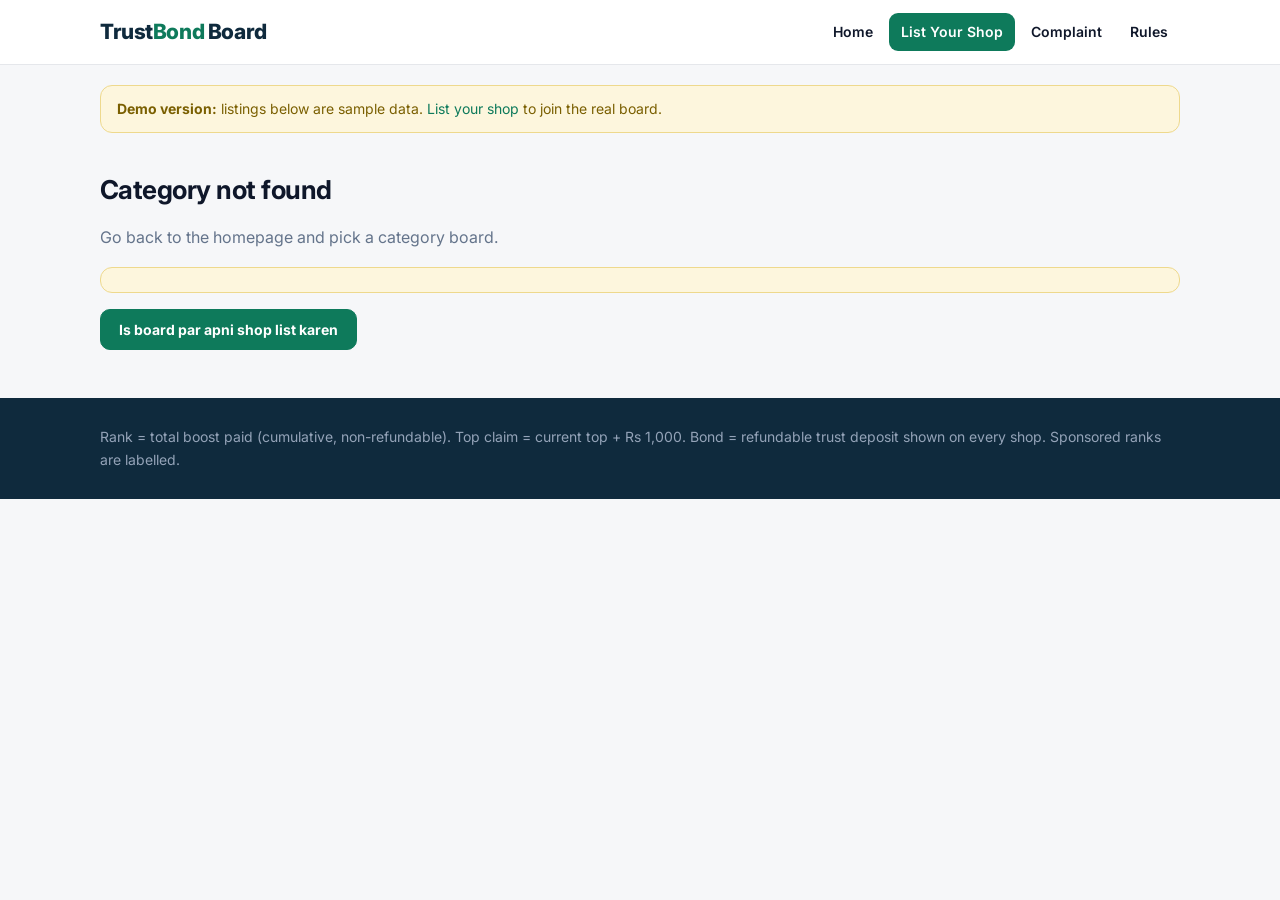
==== board.html @ 5c81b93f "Cumulative boost model: monthly removed, top claim top+1000 Removes the monthly boost model: boost i" ====
<!DOCTYPE html>
<html lang="en">
<head>
<meta charset="utf-8">
<meta name="viewport" content="width=device-width, initial-scale=1">
<title>Category Board — Trust Bond Board</title>
<link rel="stylesheet" href="assets/style.css?v=5">
<link rel="preconnect" href="https://fonts.googleapis.com">
<link rel="preconnect" href="https://fonts.gstatic.com" crossorigin>
<link href="https://fonts.googleapis.com/css2?family=Inter:wght@400;500;600;700;800&display=swap" rel="stylesheet">
</head>
<body>
<header class="site"><div class="wrap">
  <a class="logo" href="index.html">Trust<span>Bond</span> Board</a>
  <nav class="main">
    <a href="index.html">Home</a>
    <a class="cta" href="submit.html">List Your Shop</a>
    <a href="dispute.html">Complaint</a>
    <a href="rules.html">Rules</a>
  </nav>
</div></header>
<div class="wrap">
  <div class="demo"><b>Demo version:</b> listings below are sample data. <a href="submit.html">List your shop</a> to join the real board.</div>
  <h2 id="board-title">Board</h2>
  <p id="board-sub" style="color:var(--muted)"></p>
  <div class="climb" id="board-climb"></div>
  <div id="board-list"></div>
  <p><a class="btn" href="submit.html">Is board par apni shop list karen</a></p>
</div>
<footer class="site"><div class="wrap">
  Rank = total boost paid (cumulative, non-refundable). Top claim = current top + Rs 1,000. Bond = refundable trust deposit shown on every shop. Sponsored ranks are labelled.
</div></footer>
<script src="assets/supabase.js"></script>
<script src="assets/data.js"></script>
<script>
function render(){
const slug = param("cat");
const cat = catBySlug(slug);
if(!cat){
  document.getElementById("board-title").textContent = "Category not found";
  document.getElementById("board-sub").textContent = "Go back to the homepage and pick a category board.";
} else {
  document.title = cat.name + " — Trust Bond Board";
  document.getElementById("board-title").textContent = cat.icon + " " + cat.name;
  document.getElementById("board-sub").textContent = "Subcategories: " + cat.subs.join(" · ");
  const shops = rankedShops(slug);
  const top = shops[0];
  document.getElementById("board-climb").textContent = top ? `🏆 Claim the top position in the leaderboard for ${money(top.boost + 1000)}. Pehli dafa top lene wale ko poori raqam deni hogi. Jis shop ne pehle boost diya hua hai, us ki pehli raqam count hogi, sirf farq dena hoga.` : "Is board par pehli shop bano!";
  document.getElementById("board-list").innerHTML = shops.length ? `
  <div class="tablewrap"><table class="lb">
  <thead><tr><th>Rank</th><th>Shop</th><th class="num">Trust bond</th><th class="num">Total boost paid</th><th class="num">Orders</th><th></th></tr></thead>
  <tbody>${shops.map((s,i) => `
    <tr>
      <td><span class="ranknum ${i===0?"r1":i===1?"r2":i===2?"r3":""}">#${i+1}</span></td>
      <td><div class="shopcell"><div class="miniavatar">${s.name.charAt(0).toUpperCase()}</div><div><a href="shop.html?id=${s.id}">${s.name}</a><span>${s.tag} · ${s.city} · ${s.handle}</span></div></div></td>
      <td class="num"><b>${money(s.bond)}</b>${s.bondVerified ? ` <span class="badge">✓ Bond Protected</span>` : ""}</td>
      <td class="num"><b>${money(s.boost)}</b></td>
      <td class="num">${s.orders}</td>
      <td><a class="btn small" href="shop.html?id=${s.id}">View shop</a></td>
    </tr>`).join("")}</tbody>
  </table></div>`
    : "<p>No shops on this board yet. Be the first — <a href='submit.html'>list your shop</a>.</p>";
}
}
render();
loadLiveShops().then(render);
</script>
</body>
</html>
---- assets/style.css ----
/* Trust Bond Board — SaaS design system v2 (2026-10-25) */
:root{
  --bg:#f6f7f9; --surface:#ffffff; --surface-2:#f8fafc;
  --border:#e5e7eb; --border-strong:#d1d5db;
  --text:#0f172a; --muted:#64748b; --muted-2:#94a3b8;
  --green:#0e7a5b; --green-dark:#0b6350; --green-soft:#e6f4ee;
  --navy:#0f2a3d; --gold:#b48a12; --gold-soft:#fdf6dd; --gold-border:#eed98d;
  --wa:#25d366; --danger:#dc2626; --danger-soft:#fef2f2;
  --shadow:0 1px 2px rgba(15,23,42,.05),0 8px 24px rgba(15,23,42,.06);
  --radius:14px;
}
*{box-sizing:border-box}
html{scroll-behavior:smooth}
body{margin:0;font-family:"Inter",system-ui,-apple-system,"Segoe UI",Roboto,Arial,sans-serif;background:var(--bg);color:var(--text);line-height:1.6;-webkit-font-smoothing:antialiased}
a{color:var(--green);text-decoration:none}
a:hover{text-decoration:underline}
.wrap{max-width:1120px;margin:0 auto;padding:0 20px}
h1{font-size:42px;line-height:1.15;letter-spacing:-.03em;margin:32px 0 14px}
h2{font-size:26px;letter-spacing:-.02em;margin:36px 0 14px}
h3{font-size:17px;margin:0 0 4px}
p{margin:8px 0}

/* ---- Header ---- */
header.site{position:sticky;top:0;z-index:50;background:rgba(255,255,255,.92);backdrop-filter:blur(12px);border-bottom:1px solid var(--border)}
header.site .wrap{display:flex;align-items:center;justify-content:space-between;height:64px}
.logo{font-size:21px;font-weight:800;letter-spacing:-.02em;color:var(--navy)}
.logo:hover{text-decoration:none}
.logo span{color:var(--green)}
nav.main{display:flex;gap:4px;align-items:center;flex-wrap:wrap}
nav.main a{color:var(--text);font-weight:600;font-size:14px;padding:8px 12px;border-radius:9px}
nav.main a:hover{background:#f1f5f9;text-decoration:none}
nav.main a.cta{background:var(--green);color:#fff}
nav.main a.cta:hover{background:var(--green-dark)}

/* ---- Buttons ---- */
.btn{display:inline-block;background:var(--green);color:#fff;border:1px solid var(--green);padding:10px 18px;border-radius:10px;font-weight:700;font-size:14px;cursor:pointer;line-height:1.4}
.btn:hover{background:var(--green-dark);text-decoration:none}
.btn.gold{background:var(--gold);border-color:var(--gold);color:#fff}
.btn.gold:hover{filter:brightness(1.05)}
.btn.ghost{background:#fff;color:var(--text);border-color:var(--border-strong)}
.btn.ghost:hover{background:#f8fafc}
.btn.danger{background:var(--danger-soft);color:var(--danger);border-color:#fecaca}
.btn.danger:hover{background:#fee2e2}
.btn.wa{background:var(--wa);border-color:var(--wa)}
.btn.wa:hover{filter:brightness(1.05)}
.btn.small{padding:7px 13px;font-size:13px;border-radius:8px}
.btn:disabled{opacity:.6;cursor:default}

/* ---- Hero / notice / stats ---- */
.hero{padding:20px 0 8px}
.hero p{color:var(--muted);font-size:18px;max-width:680px}
.hero .btn{margin:8px 8px 0 0}
.demo{background:var(--gold-soft);border:1px solid var(--gold-border);color:#7a5f00;padding:12px 16px;border-radius:12px;font-size:14px;margin:20px 0}
.counters{display:grid;grid-template-columns:repeat(3,1fr);gap:16px;margin:24px 0}
.stat{background:var(--surface);border:1px solid var(--border);border-radius:var(--radius);padding:20px 22px;box-shadow:var(--shadow)}
.stat b{display:block;font-size:28px;letter-spacing:-.02em}
.stat span{color:var(--muted);font-size:14px}

/* ---- Category cards ---- */
.grid{display:grid;grid-template-columns:repeat(3,1fr);gap:16px}
.grid .card{display:block;background:var(--surface);border:1px solid var(--border);border-radius:var(--radius);padding:22px;box-shadow:var(--shadow);color:var(--text);position:relative;transition:transform .15s ease,border-color .15s ease,box-shadow .15s ease}
.grid .card:hover{transform:translateY(-4px);border-color:var(--green);text-decoration:none}
.grid .card .icon{width:56px;height:56px;border-radius:14px;display:flex;align-items:center;justify-content:center;font-size:26px;background:linear-gradient(135deg,#0f2a3d,#0e7a5b);color:#fff;margin-bottom:14px}
.grid .card:nth-child(3n+2) .icon{background:linear-gradient(135deg,#c9a227,#8a6d1b)}
.grid .card:nth-child(3n) .icon{background:linear-gradient(135deg,#0e7a5b,#0a5a44)}
.grid .card h3{font-size:17px}
.grid .card p{color:var(--muted);font-size:14px}

/* ---- Top shops list (homepage) ---- */
.shoprow{display:flex;gap:16px;background:var(--surface);border:1px solid var(--border);border-radius:var(--radius);padding:18px 20px;margin-bottom:12px;box-shadow:var(--shadow)}
.shoprow .rank{width:44px;height:44px;min-width:44px;border-radius:50%;background:var(--surface-2);border:1px solid var(--border);display:flex;align-items:center;justify-content:center;font-weight:800;color:var(--navy)}
.shoprow h3 a{color:var(--text)}
.shoprow h3 a:hover{color:var(--green)}
.shoprow p{color:var(--muted);font-size:14px}
.shoprow .actions{margin-top:10px}

/* ---- Leaderboard table ---- */
.tablewrap{overflow-x:auto;background:var(--surface);border:1px solid var(--border);border-radius:var(--radius);box-shadow:var(--shadow)}
table.lb{width:100%;border-collapse:collapse;min-width:640px;font-size:14px}
table.lb th{text-align:left;padding:14px 18px;color:var(--muted);font-size:12px;text-transform:uppercase;letter-spacing:.06em;border-bottom:1px solid var(--border);background:var(--surface-2)}
table.lb td{padding:16px 18px;border-bottom:1px solid var(--border);vertical-align:middle}
table.lb tr:last-child td{border-bottom:none}
table.lb tbody tr:hover{background:#f8fafc}
table.lb td.num,table.lb th.num{text-align:right;font-variant-numeric:tabular-nums}
.ranknum{display:inline-flex;width:36px;height:36px;border-radius:50%;align-items:center;justify-content:center;font-weight:800;font-size:14px;background:var(--surface-2);border:1px solid var(--border);color:var(--navy)}
.ranknum.r1{background:#fef3c7;border-color:#fde68a;color:#92400e}
.ranknum.r2{background:#f1f5f9;border-color:#e2e8f0;color:#475569}
.ranknum.r3{background:#ffedd5;border-color:#fed7aa;color:#9a3412}
.shopcell{display:flex;gap:12px;align-items:center}
.miniavatar{width:44px;height:44px;min-width:44px;border-radius:12px;background:linear-gradient(135deg,#0f2a3d,#0e7a5b);color:#fff;display:flex;align-items:center;justify-content:center;font-size:20px;font-weight:800}
.shopcell a{color:var(--text);font-weight:700;font-size:15px}
.shopcell a:hover{color:var(--green)}
.shopcell span{display:block;color:var(--muted);font-size:13px}

/* ---- Badges / climb ---- */
.badge{display:inline-block;background:var(--green-soft);color:var(--green);border:1px solid #bfe3d4;padding:3px 10px;border-radius:999px;font-size:12px;font-weight:700}
.badge.goldb{background:var(--gold-soft);color:var(--gold);border-color:var(--gold-border)}
.badge.muted{background:#eef1f2;color:var(--muted);border-color:var(--border)}
.climb{background:var(--gold-soft);border:1px solid var(--gold-border);color:#7a5f00;padding:12px 16px;border-radius:12px;font-size:14px;margin:16px 0}

/* ---- Shop page ---- */
.shop-hero{display:flex;gap:20px;background:var(--surface);border:1px solid var(--border);border-radius:var(--radius);padding:26px;box-shadow:var(--shadow);margin-top:20px;align-items:flex-start}
.avatar{width:76px;height:76px;min-width:76px;border-radius:18px;background:linear-gradient(135deg,#0f2a3d,#0e7a5b);color:#fff;display:flex;align-items:center;justify-content:center;font-size:34px;font-weight:800}
.shop-hero h2{margin:0 0 6px}
.shop-hero p{color:var(--muted);font-size:14px}
.pcard{background:var(--surface);border:1px solid var(--border);border-radius:var(--radius);overflow:hidden;box-shadow:var(--shadow);padding-bottom:18px;transition:transform .15s ease}
.pcard:hover{transform:translateY(-3px)}
.pimg{height:170px;background:linear-gradient(135deg,#eef3f1,#dde6e2);display:flex;align-items:center;justify-content:center;font-size:40px;overflow:hidden}
.pimg img{width:100%;height:100%;object-fit:cover}
.pcard h3,.pcard p,.pcard .price,.pcard .actions{padding-left:16px;padding-right:16px}
.pcard h3{margin-top:14px}
.pcard p{color:var(--muted);font-size:14px}
.pcard .price{font-size:19px;font-weight:800;margin:8px 0 12px}
.pcard .actions{margin-top:4px}
.prow{display:flex;gap:14px;align-items:center;background:var(--surface);border:1px solid var(--border);border-radius:12px;padding:14px;margin-bottom:10px}
.prow img{width:64px;height:64px;object-fit:cover;border-radius:10px}
.prow .grow{flex:1}
.prow .grow p{color:var(--muted);font-size:14px}

/* ---- Steps ---- */
.steps{display:grid;grid-template-columns:repeat(3,1fr);gap:16px}
.step{background:var(--surface);border:1px solid var(--border);border-radius:var(--radius);padding:22px;box-shadow:var(--shadow)}
.step>b{display:inline-flex;width:32px;height:32px;border-radius:50%;background:var(--green-soft);color:var(--green);align-items:center;justify-content:center;font-weight:800;margin-bottom:10px}
.step p{color:var(--muted);font-size:14px}

/* ---- Forms ---- */
form{background:var(--surface);border:1px solid var(--border);border-radius:var(--radius);padding:26px;box-shadow:var(--shadow);max-width:660px}
label{display:block;font-weight:600;font-size:14px;margin:16px 0 6px}
label:first-child{margin-top:0}
input,select,textarea{width:100%;padding:11px 13px;border:1px solid var(--border-strong);border-radius:10px;font-size:15px;font-family:inherit;background:#fff;color:var(--text)}
input:focus,select:focus,textarea:focus{outline:none;border-color:var(--green);box-shadow:0 0 0 3px var(--green-soft)}
textarea{min-height:90px;resize:vertical}
.searchbox{margin:4px 0 18px;background:var(--surface)}
.success{display:none;background:var(--green-soft);border:1px solid #bfe3d4;color:#14532d;padding:16px 18px;border-radius:12px;margin-top:18px}
.success[style*="block"]{display:block}

/* ---- Rules table ---- */
table.rules{width:100%;border-collapse:collapse;background:var(--surface);border:1px solid var(--border);border-radius:var(--radius);overflow:hidden;font-size:15px}
table.rules th,table.rules td{padding:14px 18px;border-bottom:1px solid var(--border);text-align:left;vertical-align:top}
table.rules tr:last-child th,table.rules tr:last-child td{border-bottom:none}
table.rules th{background:var(--surface-2);color:var(--muted);font-size:13px}

/* ---- Footer ---- */
footer.site{background:var(--navy);color:#94a3b8;margin-top:48px;padding:28px 0;font-size:14px}
footer.site .wrap{max-width:1120px}

/* ---- Responsive ---- */
@media (max-width:820px){
  .grid{grid-template-columns:repeat(2,1fr)}
  .steps{grid-template-columns:1fr}
  .counters{grid-template-columns:1fr 1fr}
  h1{font-size:32px}
  header.site .wrap{height:auto;padding-top:12px;padding-bottom:12px;flex-wrap:wrap;gap:8px}
  .shop-hero{flex-direction:column}
}
@media (max-width:560px){
  .grid{grid-template-columns:1fr}
  .counters{grid-template-columns:1fr}
  .shoprow{flex-direction:column}
  .shoprow .rank{align-self:flex-start}
  nav.main a{padding:7px 9px;font-size:13px}
}
@media (prefers-reduced-motion:reduce){
  *{scroll-behavior:auto!important}
  .grid .card,.pcard{transition:none}
}
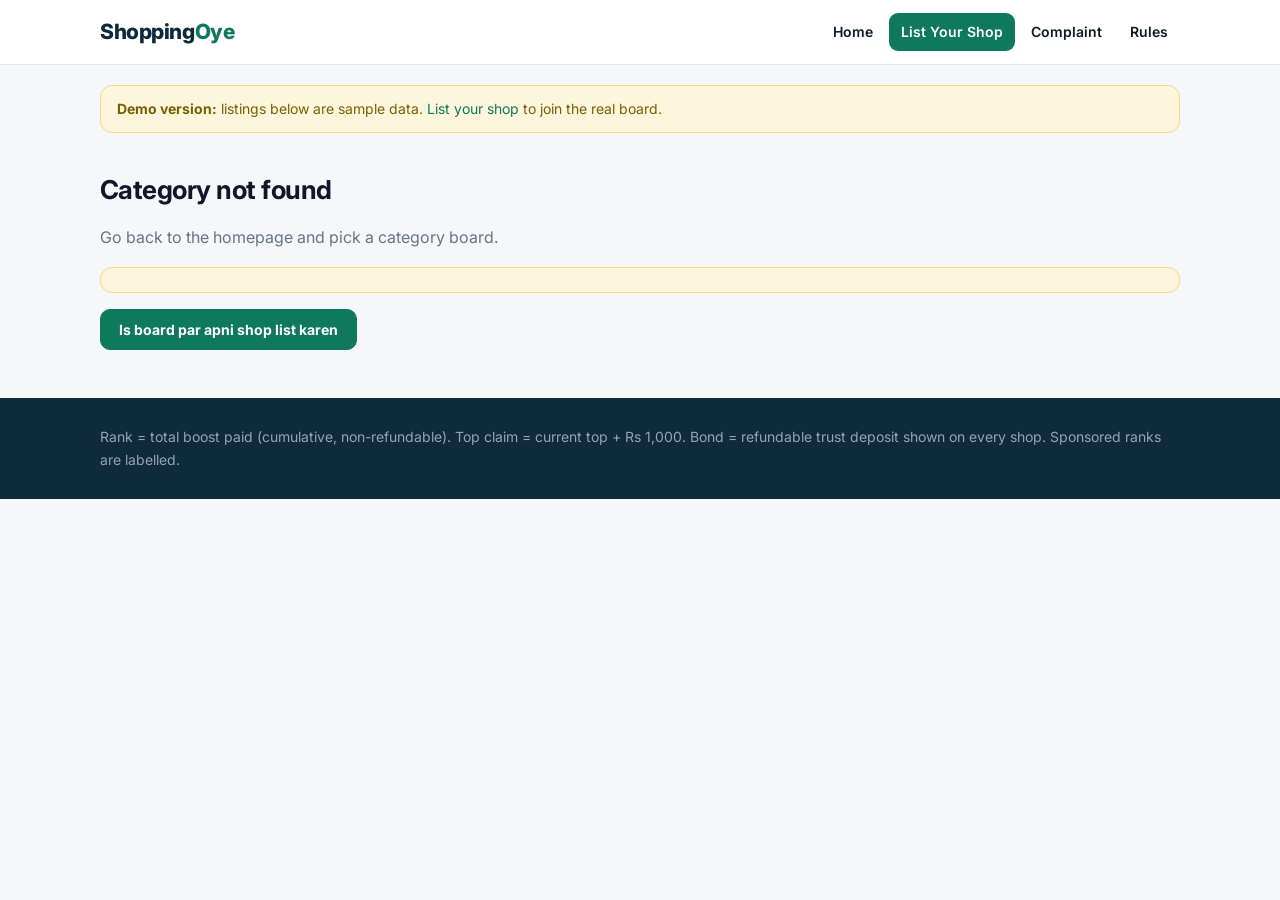
==== commit 6febab7b: "Rebrand to ShoppingOye" ====
--- a/board.html
+++ b/board.html
@@ -3,7 +3,7 @@
 <head>
 <meta charset="utf-8">
 <meta name="viewport" content="width=device-width, initial-scale=1">
-<title>Category Board — Trust Bond Board</title>
+<title>Category Board — ShoppingOye</title>
 <link rel="stylesheet" href="assets/style.css?v=5">
 <link rel="preconnect" href="https://fonts.googleapis.com">
 <link rel="preconnect" href="https://fonts.gstatic.com" crossorigin>
@@ -11,7 +11,7 @@
 </head>
 <body>
 <header class="site"><div class="wrap">
-  <a class="logo" href="index.html">Trust<span>Bond</span> Board</a>
+  <a class="logo" href="index.html">Shopping<span>Oye</span></a>
   <nav class="main">
     <a href="index.html">Home</a>
     <a class="cta" href="submit.html">List Your Shop</a>
@@ -40,7 +40,7 @@
   document.getElementById("board-title").textContent = "Category not found";
   document.getElementById("board-sub").textContent = "Go back to the homepage and pick a category board.";
 } else {
-  document.title = cat.name + " — Trust Bond Board";
+  document.title = cat.name + " — ShoppingOye";
   document.getElementById("board-title").textContent = cat.icon + " " + cat.name;
   document.getElementById("board-sub").textContent = "Subcategories: " + cat.subs.join(" · ");
   const shops = rankedShops(slug);
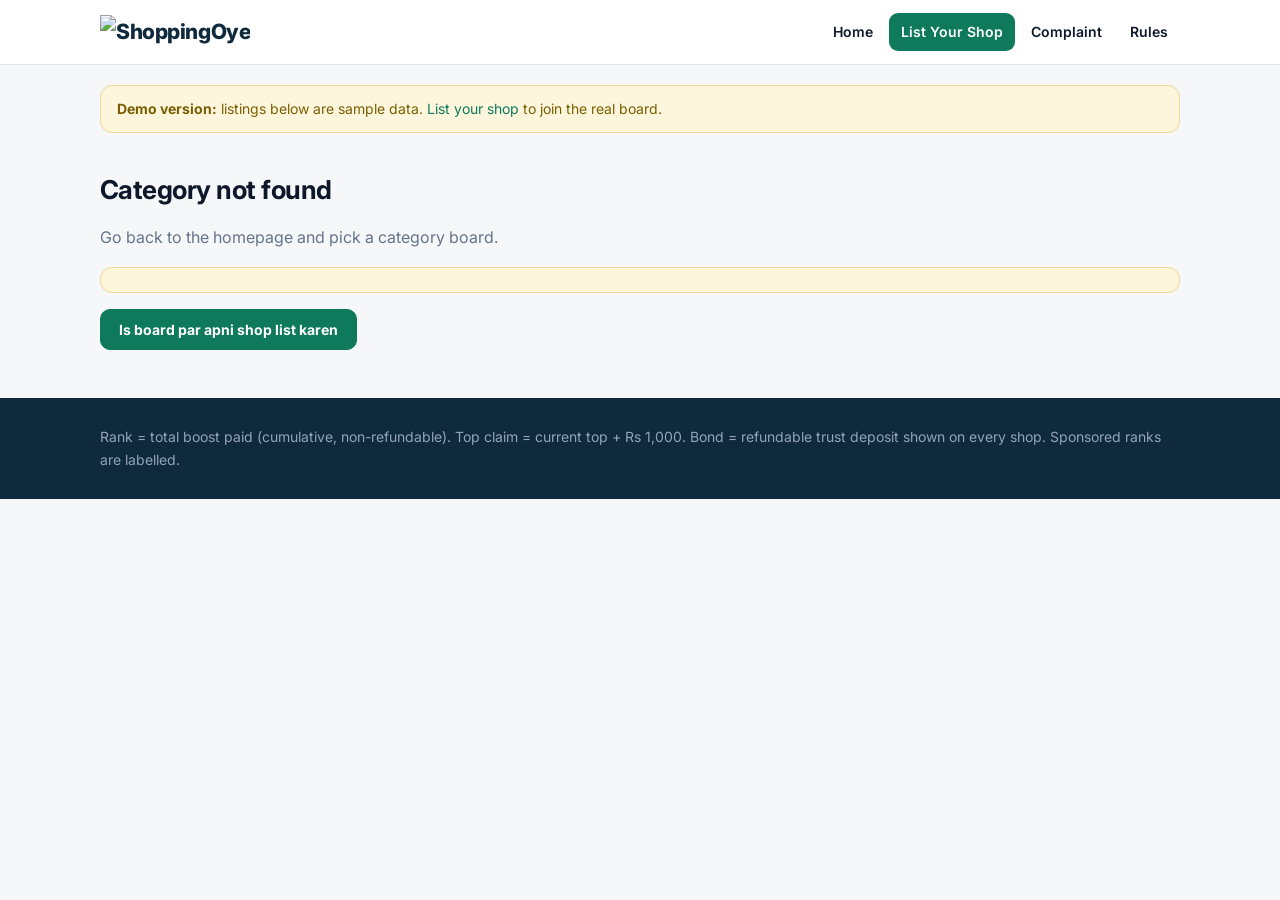
==== commit ad75a14b: "Add ShoppingOye SaaS logo and favicon" ====
--- a/board.html
+++ b/board.html
@@ -4,14 +4,15 @@
 <meta charset="utf-8">
 <meta name="viewport" content="width=device-width, initial-scale=1">
 <title>Category Board — ShoppingOye</title>
-<link rel="stylesheet" href="assets/style.css?v=5">
+<link rel="stylesheet" href="assets/style.css?v=6">
+<link rel="icon" type="image/svg+xml" href="assets/logo-mark.svg">
 <link rel="preconnect" href="https://fonts.googleapis.com">
 <link rel="preconnect" href="https://fonts.gstatic.com" crossorigin>
 <link href="https://fonts.googleapis.com/css2?family=Inter:wght@400;500;600;700;800&display=swap" rel="stylesheet">
 </head>
 <body>
 <header class="site"><div class="wrap">
-  <a class="logo" href="index.html">Shopping<span>Oye</span></a>
+  <a class="logo" href="index.html"><img src="assets/logo.svg" alt="ShoppingOye"></a>
   <nav class="main">
     <a href="index.html">Home</a>
     <a class="cta" href="submit.html">List Your Shop</a>
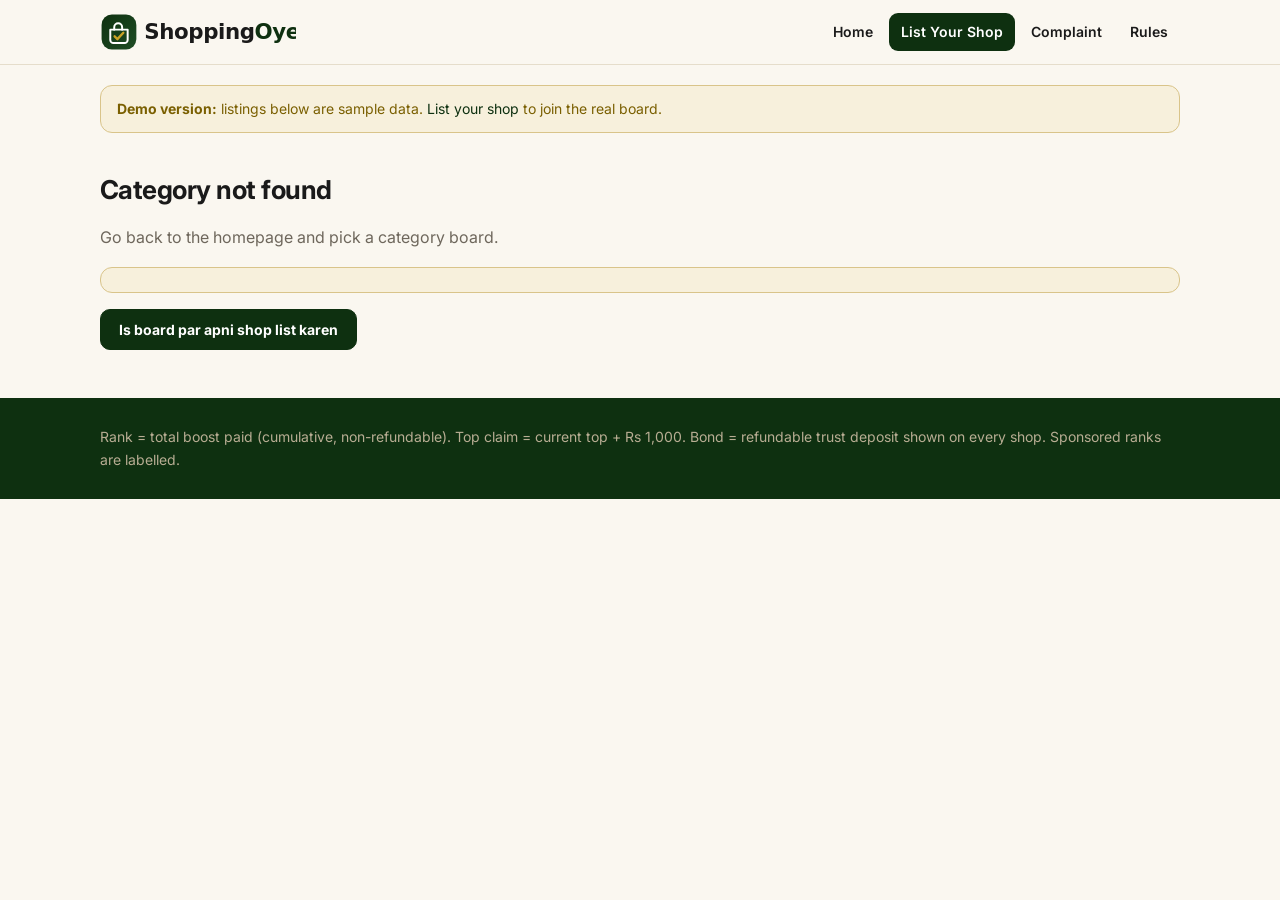
==== commit cf7c2bca: "Phase 14: premium palette 2 (deep forest + brass + cream), CSS v7" ====
--- a/board.html
+++ b/board.html
@@ -4,7 +4,7 @@
 <meta charset="utf-8">
 <meta name="viewport" content="width=device-width, initial-scale=1">
 <title>Category Board — ShoppingOye</title>
-<link rel="stylesheet" href="assets/style.css?v=6">
+<link rel="stylesheet" href="assets/style.css?v=7">
 <link rel="icon" type="image/svg+xml" href="assets/logo-mark.svg">
 <link rel="preconnect" href="https://fonts.googleapis.com">
 <link rel="preconnect" href="https://fonts.gstatic.com" crossorigin>
--- a/assets/style.css
+++ b/assets/style.css
@@ -1,12 +1,12 @@
-/* Trust Bond Board — SaaS design system v2 (2026-10-25) */
+/* ShoppingOye — premium design system v3 (2026-11-05, palette 2: deep forest + brass + cream) */
 :root{
-  --bg:#f6f7f9; --surface:#ffffff; --surface-2:#f8fafc;
-  --border:#e5e7eb; --border-strong:#d1d5db;
-  --text:#0f172a; --muted:#64748b; --muted-2:#94a3b8;
-  --green:#0e7a5b; --green-dark:#0b6350; --green-soft:#e6f4ee;
-  --navy:#0f2a3d; --gold:#b48a12; --gold-soft:#fdf6dd; --gold-border:#eed98d;
+  --bg:#FAF7F0; --surface:#FFFDF8; --surface-2:#F5F1E8;
+  --border:#E5DDCB; --border-strong:#CFC4AC;
+  --text:#1A1A1A; --muted:#6E675C; --muted-2:#9A917F;
+  --green:#0E3010; --green-dark:#081F0A; --green-soft:#E9EFE2;
+  --navy:#0E3010; --gold:#A4873E; --gold-soft:#F7F0DC; --gold-border:#D9C48A;
   --wa:#25d366; --danger:#dc2626; --danger-soft:#fef2f2;
-  --shadow:0 1px 2px rgba(15,23,42,.05),0 8px 24px rgba(15,23,42,.06);
+  --shadow:0 1px 2px rgba(26,26,26,.05),0 8px 24px rgba(26,26,26,.06);
   --radius:14px;
 }
 *{box-sizing:border-box}
@@ -21,14 +21,14 @@
 p{margin:8px 0}
 
 /* ---- Header ---- */
-header.site{position:sticky;top:0;z-index:50;background:rgba(255,255,255,.92);backdrop-filter:blur(12px);border-bottom:1px solid var(--border)}
+header.site{position:sticky;top:0;z-index:50;background:rgba(250,247,240,.92);backdrop-filter:blur(12px);border-bottom:1px solid var(--border)}
 header.site .wrap{display:flex;align-items:center;justify-content:space-between;height:64px}
 .logo{font-size:21px;font-weight:800;letter-spacing:-.02em;color:var(--navy)}
 .logo:hover{text-decoration:none}
 .logo span{color:var(--green)}
 nav.main{display:flex;gap:4px;align-items:center;flex-wrap:wrap}
 nav.main a{color:var(--text);font-weight:600;font-size:14px;padding:8px 12px;border-radius:9px}
-nav.main a:hover{background:#f1f5f9;text-decoration:none}
+nav.main a:hover{background:#F5F1E8;text-decoration:none}
 nav.main a.cta{background:var(--green);color:#fff}
 nav.main a.cta:hover{background:var(--green-dark)}
 
@@ -38,7 +38,7 @@
 .btn.gold{background:var(--gold);border-color:var(--gold);color:#fff}
 .btn.gold:hover{filter:brightness(1.05)}
 .btn.ghost{background:#fff;color:var(--text);border-color:var(--border-strong)}
-.btn.ghost:hover{background:#f8fafc}
+.btn.ghost:hover{background:#F8F4EA}
 .btn.danger{background:var(--danger-soft);color:var(--danger);border-color:#fecaca}
 .btn.danger:hover{background:#fee2e2}
 .btn.wa{background:var(--wa);border-color:var(--wa)}
@@ -52,7 +52,7 @@
 .hero .btn{margin:8px 8px 0 0}
 .demo{background:var(--gold-soft);border:1px solid var(--gold-border);color:#7a5f00;padding:12px 16px;border-radius:12px;font-size:14px;margin:20px 0}
 .counters{display:grid;grid-template-columns:repeat(3,1fr);gap:16px;margin:24px 0}
-.stat{background:var(--surface);border:1px solid var(--border);border-radius:var(--radius);padding:20px 22px;box-shadow:var(--shadow)}
+.stat{background:var(--surface);border:1px solid var(--border);border-top:3px solid var(--gold);border-radius:var(--radius);padding:20px 22px;box-shadow:var(--shadow)}
 .stat b{display:block;font-size:28px;letter-spacing:-.02em}
 .stat span{color:var(--muted);font-size:14px}
 
@@ -60,9 +60,9 @@
 .grid{display:grid;grid-template-columns:repeat(3,1fr);gap:16px}
 .grid .card{display:block;background:var(--surface);border:1px solid var(--border);border-radius:var(--radius);padding:22px;box-shadow:var(--shadow);color:var(--text);position:relative;transition:transform .15s ease,border-color .15s ease,box-shadow .15s ease}
 .grid .card:hover{transform:translateY(-4px);border-color:var(--green);text-decoration:none}
-.grid .card .icon{width:56px;height:56px;border-radius:14px;display:flex;align-items:center;justify-content:center;font-size:26px;background:linear-gradient(135deg,#0f2a3d,#0e7a5b);color:#fff;margin-bottom:14px}
-.grid .card:nth-child(3n+2) .icon{background:linear-gradient(135deg,#c9a227,#8a6d1b)}
-.grid .card:nth-child(3n) .icon{background:linear-gradient(135deg,#0e7a5b,#0a5a44)}
+.grid .card .icon{width:56px;height:56px;border-radius:14px;display:flex;align-items:center;justify-content:center;font-size:26px;background:linear-gradient(135deg,#0E3010,#0E3010);color:#fff;margin-bottom:14px}
+.grid .card:nth-child(3n+2) .icon{background:linear-gradient(135deg,#A4873E,#7A6528)}
+.grid .card:nth-child(3n) .icon{background:linear-gradient(135deg,#0E3010,#0E3010)}
 .grid .card h3{font-size:17px}
 .grid .card p{color:var(--muted);font-size:14px}
 
@@ -80,32 +80,32 @@
 table.lb th{text-align:left;padding:14px 18px;color:var(--muted);font-size:12px;text-transform:uppercase;letter-spacing:.06em;border-bottom:1px solid var(--border);background:var(--surface-2)}
 table.lb td{padding:16px 18px;border-bottom:1px solid var(--border);vertical-align:middle}
 table.lb tr:last-child td{border-bottom:none}
-table.lb tbody tr:hover{background:#f8fafc}
+table.lb tbody tr:hover{background:#F8F4EA}
 table.lb td.num,table.lb th.num{text-align:right;font-variant-numeric:tabular-nums}
 .ranknum{display:inline-flex;width:36px;height:36px;border-radius:50%;align-items:center;justify-content:center;font-weight:800;font-size:14px;background:var(--surface-2);border:1px solid var(--border);color:var(--navy)}
 .ranknum.r1{background:#fef3c7;border-color:#fde68a;color:#92400e}
-.ranknum.r2{background:#f1f5f9;border-color:#e2e8f0;color:#475569}
+.ranknum.r2{background:#F5F1E8;border-color:#e2e8f0;color:#475569}
 .ranknum.r3{background:#ffedd5;border-color:#fed7aa;color:#9a3412}
 .shopcell{display:flex;gap:12px;align-items:center}
-.miniavatar{width:44px;height:44px;min-width:44px;border-radius:12px;background:linear-gradient(135deg,#0f2a3d,#0e7a5b);color:#fff;display:flex;align-items:center;justify-content:center;font-size:20px;font-weight:800}
+.miniavatar{width:44px;height:44px;min-width:44px;border-radius:12px;background:linear-gradient(135deg,#0E3010,#0E3010);color:#fff;display:flex;align-items:center;justify-content:center;font-size:20px;font-weight:800}
 .shopcell a{color:var(--text);font-weight:700;font-size:15px}
 .shopcell a:hover{color:var(--green)}
 .shopcell span{display:block;color:var(--muted);font-size:13px}
 
 /* ---- Badges / climb ---- */
-.badge{display:inline-block;background:var(--green-soft);color:var(--green);border:1px solid #bfe3d4;padding:3px 10px;border-radius:999px;font-size:12px;font-weight:700}
+.badge{display:inline-block;background:var(--green-soft);color:var(--green);border:1px solid #C9D6BE;padding:3px 10px;border-radius:999px;font-size:12px;font-weight:700}
 .badge.goldb{background:var(--gold-soft);color:var(--gold);border-color:var(--gold-border)}
-.badge.muted{background:#eef1f2;color:var(--muted);border-color:var(--border)}
+.badge.muted{background:#EFEAE0;color:var(--muted);border-color:var(--border)}
 .climb{background:var(--gold-soft);border:1px solid var(--gold-border);color:#7a5f00;padding:12px 16px;border-radius:12px;font-size:14px;margin:16px 0}
 
 /* ---- Shop page ---- */
 .shop-hero{display:flex;gap:20px;background:var(--surface);border:1px solid var(--border);border-radius:var(--radius);padding:26px;box-shadow:var(--shadow);margin-top:20px;align-items:flex-start}
-.avatar{width:76px;height:76px;min-width:76px;border-radius:18px;background:linear-gradient(135deg,#0f2a3d,#0e7a5b);color:#fff;display:flex;align-items:center;justify-content:center;font-size:34px;font-weight:800}
+.avatar{width:76px;height:76px;min-width:76px;border-radius:18px;background:linear-gradient(135deg,#0E3010,#0E3010);color:#fff;display:flex;align-items:center;justify-content:center;font-size:34px;font-weight:800}
 .shop-hero h2{margin:0 0 6px}
 .shop-hero p{color:var(--muted);font-size:14px}
 .pcard{background:var(--surface);border:1px solid var(--border);border-radius:var(--radius);overflow:hidden;box-shadow:var(--shadow);padding-bottom:18px;transition:transform .15s ease}
 .pcard:hover{transform:translateY(-3px)}
-.pimg{height:170px;background:linear-gradient(135deg,#eef3f1,#dde6e2);display:flex;align-items:center;justify-content:center;font-size:40px;overflow:hidden}
+.pimg{height:170px;background:linear-gradient(135deg,#F5F1E8,#E9E2D0);display:flex;align-items:center;justify-content:center;font-size:40px;overflow:hidden}
 .pimg img{width:100%;height:100%;object-fit:cover}
 .pcard h3,.pcard p,.pcard .price,.pcard .actions{padding-left:16px;padding-right:16px}
 .pcard h3{margin-top:14px}
@@ -131,7 +131,7 @@
 input:focus,select:focus,textarea:focus{outline:none;border-color:var(--green);box-shadow:0 0 0 3px var(--green-soft)}
 textarea{min-height:90px;resize:vertical}
 .searchbox{margin:4px 0 18px;background:var(--surface)}
-.success{display:none;background:var(--green-soft);border:1px solid #bfe3d4;color:#14532d;padding:16px 18px;border-radius:12px;margin-top:18px}
+.success{display:none;background:var(--green-soft);border:1px solid #C9D6BE;color:#0E3010;padding:16px 18px;border-radius:12px;margin-top:18px}
 .success[style*="block"]{display:block}
 
 /* ---- Rules table ---- */
@@ -141,7 +141,7 @@
 table.rules th{background:var(--surface-2);color:var(--muted);font-size:13px}
 
 /* ---- Footer ---- */
-footer.site{background:var(--navy);color:#94a3b8;margin-top:48px;padding:28px 0;font-size:14px}
+footer.site{background:var(--navy);color:#B8AD93;margin-top:48px;padding:28px 0;font-size:14px}
 footer.site .wrap{max-width:1120px}
 
 /* ---- Responsive ---- */
@@ -164,3 +164,6 @@
   *{scroll-behavior:auto!important}
   .grid .card,.pcard{transition:none}
 }
+
+/* ---- Logo ---- */
+.logo img{height:38px;width:auto;display:block}
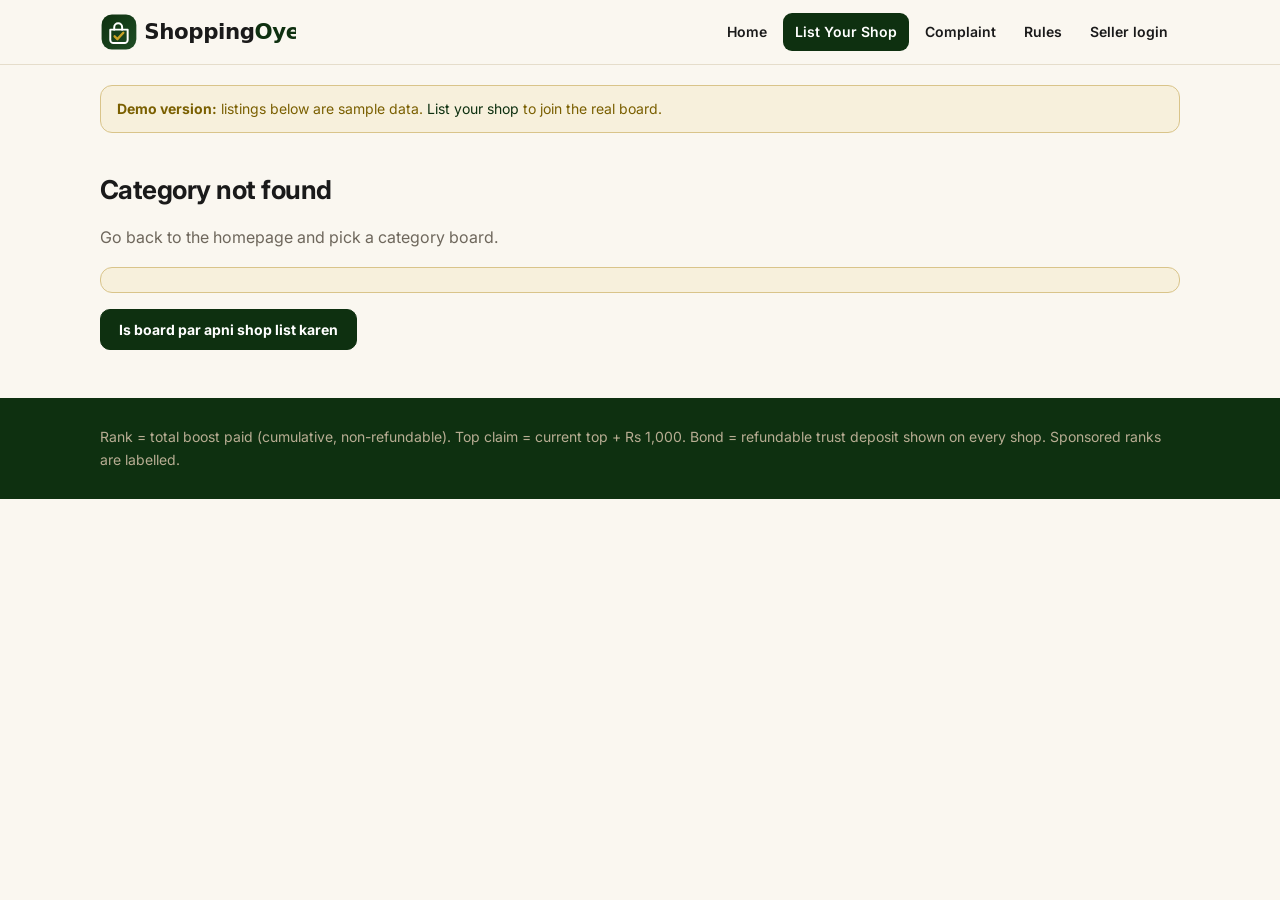
==== commit a7ff0480: "Phase 16: pastel palette (mint, lavender, sky, amber), CSS v8" ====
--- a/board.html
+++ b/board.html
@@ -4,7 +4,7 @@
 <meta charset="utf-8">
 <meta name="viewport" content="width=device-width, initial-scale=1">
 <title>Category Board — ShoppingOye</title>
-<link rel="stylesheet" href="assets/style.css?v=7">
+<link rel="stylesheet" href="assets/style.css?v=8">
 <link rel="icon" type="image/svg+xml" href="assets/logo-mark.svg">
 <link rel="preconnect" href="https://fonts.googleapis.com">
 <link rel="preconnect" href="https://fonts.gstatic.com" crossorigin>
@@ -18,6 +18,7 @@
     <a class="cta" href="submit.html">List Your Shop</a>
     <a href="dispute.html">Complaint</a>
     <a href="rules.html">Rules</a>
+    <a href="dashboard.html">Seller login</a>
   </nav>
 </div></header>
 <div class="wrap">
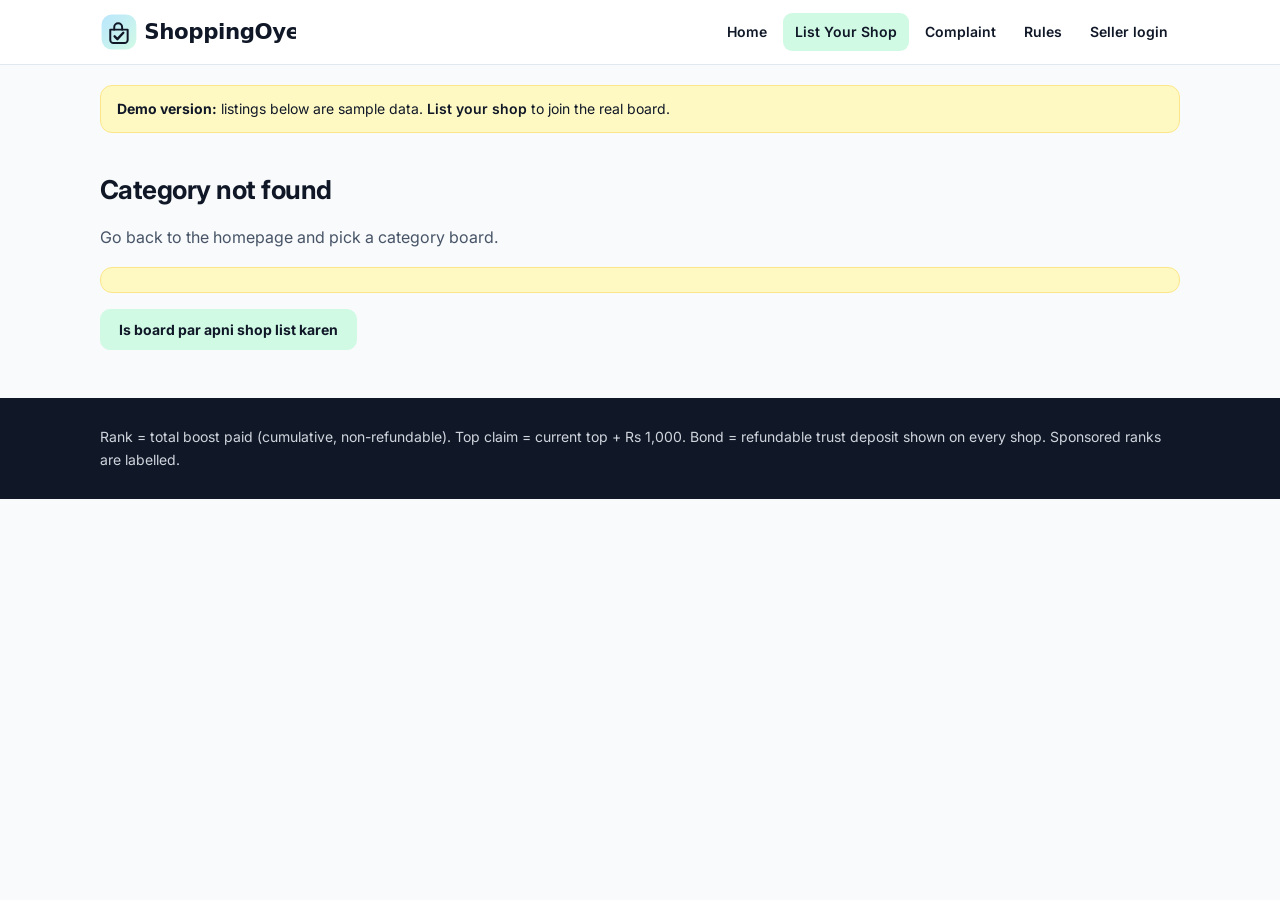
==== commit 83f9d30e: "Moonwalk redesign: cream/charcoal/orange SaaS design system v5" ====
--- a/board.html
+++ b/board.html
@@ -4,7 +4,7 @@
 <meta charset="utf-8">
 <meta name="viewport" content="width=device-width, initial-scale=1">
 <title>Category Board — ShoppingOye</title>
-<link rel="stylesheet" href="assets/style.css?v=8">
+<link rel="stylesheet" href="assets/style.css?v=9">
 <link rel="icon" type="image/svg+xml" href="assets/logo-mark.svg">
 <link rel="preconnect" href="https://fonts.googleapis.com">
 <link rel="preconnect" href="https://fonts.gstatic.com" crossorigin>
--- a/assets/style.css
+++ b/assets/style.css
@@ -1,18 +1,19 @@
-/* ShoppingOye — premium design system v3 (2026-11-05, palette 2: deep forest + brass + cream) */
+/* ShoppingOye — pastel design system v4 (2026-11-06, Manasik screenshot palette: mint, lavender, sky, amber) */
 :root{
-  --bg:#FAF7F0; --surface:#FFFDF8; --surface-2:#F5F1E8;
-  --border:#E5DDCB; --border-strong:#CFC4AC;
-  --text:#1A1A1A; --muted:#6E675C; --muted-2:#9A917F;
-  --green:#0E3010; --green-dark:#081F0A; --green-soft:#E9EFE2;
-  --navy:#0E3010; --gold:#A4873E; --gold-soft:#F7F0DC; --gold-border:#D9C48A;
+  --bg:#F9FAFB; --surface:#ffffff; --surface-2:#F1F5F9;
+  --border:#E2E8F0; --border-strong:#CBD5E1;
+  --text:#101828; --muted:#475467; --muted-2:#98A2B3;
+  --green:#D1FAE5; --green-dark:#A7F3D0; --green-soft:#D1FAE5;
+  --navy:#101828; --gold:#FDE68A; --gold-soft:#FEF9C3; --gold-border:#FDE68A;
+  --mint:#D1FAE5; --lav:#E9D5FF; --sky:#BAE6FD; --amber:#FDE68A;
   --wa:#25d366; --danger:#dc2626; --danger-soft:#fef2f2;
-  --shadow:0 1px 2px rgba(26,26,26,.05),0 8px 24px rgba(26,26,26,.06);
+  --shadow:0 1px 2px rgba(16,24,40,.05),0 8px 24px rgba(16,24,40,.06);
   --radius:14px;
 }
 *{box-sizing:border-box}
 html{scroll-behavior:smooth}
 body{margin:0;font-family:"Inter",system-ui,-apple-system,"Segoe UI",Roboto,Arial,sans-serif;background:var(--bg);color:var(--text);line-height:1.6;-webkit-font-smoothing:antialiased}
-a{color:var(--green);text-decoration:none}
+a{color:var(--text);font-weight:600;text-decoration:none}
 a:hover{text-decoration:underline}
 .wrap{max-width:1120px;margin:0 auto;padding:0 20px}
 h1{font-size:42px;line-height:1.15;letter-spacing:-.03em;margin:32px 0 14px}
@@ -21,24 +22,24 @@
 p{margin:8px 0}
 
 /* ---- Header ---- */
-header.site{position:sticky;top:0;z-index:50;background:rgba(250,247,240,.92);backdrop-filter:blur(12px);border-bottom:1px solid var(--border)}
+header.site{position:sticky;top:0;z-index:50;background:rgba(255,255,255,.92);backdrop-filter:blur(12px);border-bottom:1px solid var(--border)}
 header.site .wrap{display:flex;align-items:center;justify-content:space-between;height:64px}
 .logo{font-size:21px;font-weight:800;letter-spacing:-.02em;color:var(--navy)}
 .logo:hover{text-decoration:none}
-.logo span{color:var(--green)}
+.logo span{color:var(--text)}
 nav.main{display:flex;gap:4px;align-items:center;flex-wrap:wrap}
 nav.main a{color:var(--text);font-weight:600;font-size:14px;padding:8px 12px;border-radius:9px}
-nav.main a:hover{background:#F5F1E8;text-decoration:none}
-nav.main a.cta{background:var(--green);color:#fff}
+nav.main a:hover{background:#F1F5F9;text-decoration:none}
+nav.main a.cta{background:var(--green);color:var(--text)}
 nav.main a.cta:hover{background:var(--green-dark)}
 
 /* ---- Buttons ---- */
-.btn{display:inline-block;background:var(--green);color:#fff;border:1px solid var(--green);padding:10px 18px;border-radius:10px;font-weight:700;font-size:14px;cursor:pointer;line-height:1.4}
+.btn{display:inline-block;background:var(--green);color:var(--text);border:1px solid var(--green);padding:10px 18px;border-radius:10px;font-weight:700;font-size:14px;cursor:pointer;line-height:1.4}
 .btn:hover{background:var(--green-dark);text-decoration:none}
-.btn.gold{background:var(--gold);border-color:var(--gold);color:#fff}
+.btn.gold{background:var(--gold);border-color:var(--gold);color:var(--text)}
 .btn.gold:hover{filter:brightness(1.05)}
 .btn.ghost{background:#fff;color:var(--text);border-color:var(--border-strong)}
-.btn.ghost:hover{background:#F8F4EA}
+.btn.ghost:hover{background:#F1F5F9}
 .btn.danger{background:var(--danger-soft);color:var(--danger);border-color:#fecaca}
 .btn.danger:hover{background:#fee2e2}
 .btn.wa{background:var(--wa);border-color:var(--wa)}
@@ -47,22 +48,23 @@
 .btn:disabled{opacity:.6;cursor:default}
 
 /* ---- Hero / notice / stats ---- */
-.hero{padding:20px 0 8px}
+.hero{background:var(--sky);border-radius:18px;padding:28px 28px 24px;margin-top:20px}
 .hero p{color:var(--muted);font-size:18px;max-width:680px}
 .hero .btn{margin:8px 8px 0 0}
-.demo{background:var(--gold-soft);border:1px solid var(--gold-border);color:#7a5f00;padding:12px 16px;border-radius:12px;font-size:14px;margin:20px 0}
+.demo{background:var(--gold-soft);border:1px solid var(--gold-border);color:var(--text);padding:12px 16px;border-radius:12px;font-size:14px;margin:20px 0}
 .counters{display:grid;grid-template-columns:repeat(3,1fr);gap:16px;margin:24px 0}
-.stat{background:var(--surface);border:1px solid var(--border);border-top:3px solid var(--gold);border-radius:var(--radius);padding:20px 22px;box-shadow:var(--shadow)}
+.stat{background:var(--surface);border:1px solid var(--border);border-top:3px solid var(--sky);border-radius:var(--radius);padding:20px 22px;box-shadow:var(--shadow)}
 .stat b{display:block;font-size:28px;letter-spacing:-.02em}
 .stat span{color:var(--muted);font-size:14px}
 
 /* ---- Category cards ---- */
 .grid{display:grid;grid-template-columns:repeat(3,1fr);gap:16px}
 .grid .card{display:block;background:var(--surface);border:1px solid var(--border);border-radius:var(--radius);padding:22px;box-shadow:var(--shadow);color:var(--text);position:relative;transition:transform .15s ease,border-color .15s ease,box-shadow .15s ease}
-.grid .card:hover{transform:translateY(-4px);border-color:var(--green);text-decoration:none}
-.grid .card .icon{width:56px;height:56px;border-radius:14px;display:flex;align-items:center;justify-content:center;font-size:26px;background:linear-gradient(135deg,#0E3010,#0E3010);color:#fff;margin-bottom:14px}
-.grid .card:nth-child(3n+2) .icon{background:linear-gradient(135deg,#A4873E,#7A6528)}
-.grid .card:nth-child(3n) .icon{background:linear-gradient(135deg,#0E3010,#0E3010)}
+.grid .card:hover{transform:translateY(-4px);border-color:var(--sky);text-decoration:none}
+.grid .card .icon{width:56px;height:56px;border-radius:14px;display:flex;align-items:center;justify-content:center;font-size:26px;background:var(--mint);color:var(--text);margin-bottom:14px}
+.grid .card:nth-child(4n+2) .icon{background:var(--lav)}
+.grid .card:nth-child(4n+3) .icon{background:var(--sky)}
+.grid .card:nth-child(4n) .icon{background:var(--amber)}
 .grid .card h3{font-size:17px}
 .grid .card p{color:var(--muted);font-size:14px}
 
@@ -70,7 +72,7 @@
 .shoprow{display:flex;gap:16px;background:var(--surface);border:1px solid var(--border);border-radius:var(--radius);padding:18px 20px;margin-bottom:12px;box-shadow:var(--shadow)}
 .shoprow .rank{width:44px;height:44px;min-width:44px;border-radius:50%;background:var(--surface-2);border:1px solid var(--border);display:flex;align-items:center;justify-content:center;font-weight:800;color:var(--navy)}
 .shoprow h3 a{color:var(--text)}
-.shoprow h3 a:hover{color:var(--green)}
+.shoprow h3 a:hover{color:var(--text)}
 .shoprow p{color:var(--muted);font-size:14px}
 .shoprow .actions{margin-top:10px}
 
@@ -80,32 +82,32 @@
 table.lb th{text-align:left;padding:14px 18px;color:var(--muted);font-size:12px;text-transform:uppercase;letter-spacing:.06em;border-bottom:1px solid var(--border);background:var(--surface-2)}
 table.lb td{padding:16px 18px;border-bottom:1px solid var(--border);vertical-align:middle}
 table.lb tr:last-child td{border-bottom:none}
-table.lb tbody tr:hover{background:#F8F4EA}
+table.lb tbody tr:hover{background:#F1F5F9}
 table.lb td.num,table.lb th.num{text-align:right;font-variant-numeric:tabular-nums}
 .ranknum{display:inline-flex;width:36px;height:36px;border-radius:50%;align-items:center;justify-content:center;font-weight:800;font-size:14px;background:var(--surface-2);border:1px solid var(--border);color:var(--navy)}
 .ranknum.r1{background:#fef3c7;border-color:#fde68a;color:#92400e}
-.ranknum.r2{background:#F5F1E8;border-color:#e2e8f0;color:#475569}
+.ranknum.r2{background:#F1F5F9;border-color:#e2e8f0;color:#475569}
 .ranknum.r3{background:#ffedd5;border-color:#fed7aa;color:#9a3412}
 .shopcell{display:flex;gap:12px;align-items:center}
-.miniavatar{width:44px;height:44px;min-width:44px;border-radius:12px;background:linear-gradient(135deg,#0E3010,#0E3010);color:#fff;display:flex;align-items:center;justify-content:center;font-size:20px;font-weight:800}
+.miniavatar{width:44px;height:44px;min-width:44px;border-radius:12px;background:var(--sky);color:var(--text);display:flex;align-items:center;justify-content:center;font-size:20px;font-weight:800}
 .shopcell a{color:var(--text);font-weight:700;font-size:15px}
-.shopcell a:hover{color:var(--green)}
+.shopcell a:hover{color:var(--text)}
 .shopcell span{display:block;color:var(--muted);font-size:13px}
 
 /* ---- Badges / climb ---- */
-.badge{display:inline-block;background:var(--green-soft);color:var(--green);border:1px solid #C9D6BE;padding:3px 10px;border-radius:999px;font-size:12px;font-weight:700}
-.badge.goldb{background:var(--gold-soft);color:var(--gold);border-color:var(--gold-border)}
+.badge{display:inline-block;background:var(--green-soft);color:var(--text);border:1px solid #A7F3D0;padding:3px 10px;border-radius:999px;font-size:12px;font-weight:700}
+.badge.goldb{background:var(--gold-soft);color:var(--text);border-color:var(--gold-border)}
 .badge.muted{background:#EFEAE0;color:var(--muted);border-color:var(--border)}
-.climb{background:var(--gold-soft);border:1px solid var(--gold-border);color:#7a5f00;padding:12px 16px;border-radius:12px;font-size:14px;margin:16px 0}
+.climb{background:var(--gold-soft);border:1px solid var(--gold-border);color:var(--text);padding:12px 16px;border-radius:12px;font-size:14px;margin:16px 0}
 
 /* ---- Shop page ---- */
 .shop-hero{display:flex;gap:20px;background:var(--surface);border:1px solid var(--border);border-radius:var(--radius);padding:26px;box-shadow:var(--shadow);margin-top:20px;align-items:flex-start}
-.avatar{width:76px;height:76px;min-width:76px;border-radius:18px;background:linear-gradient(135deg,#0E3010,#0E3010);color:#fff;display:flex;align-items:center;justify-content:center;font-size:34px;font-weight:800}
+.avatar{width:76px;height:76px;min-width:76px;border-radius:18px;background:var(--sky);color:var(--text);display:flex;align-items:center;justify-content:center;font-size:34px;font-weight:800}
 .shop-hero h2{margin:0 0 6px}
 .shop-hero p{color:var(--muted);font-size:14px}
 .pcard{background:var(--surface);border:1px solid var(--border);border-radius:var(--radius);overflow:hidden;box-shadow:var(--shadow);padding-bottom:18px;transition:transform .15s ease}
 .pcard:hover{transform:translateY(-3px)}
-.pimg{height:170px;background:linear-gradient(135deg,#F5F1E8,#E9E2D0);display:flex;align-items:center;justify-content:center;font-size:40px;overflow:hidden}
+.pimg{height:170px;background:linear-gradient(135deg,#F9FAFB,#BAE6FD);display:flex;align-items:center;justify-content:center;font-size:40px;overflow:hidden}
 .pimg img{width:100%;height:100%;object-fit:cover}
 .pcard h3,.pcard p,.pcard .price,.pcard .actions{padding-left:16px;padding-right:16px}
 .pcard h3{margin-top:14px}
@@ -120,7 +122,7 @@
 /* ---- Steps ---- */
 .steps{display:grid;grid-template-columns:repeat(3,1fr);gap:16px}
 .step{background:var(--surface);border:1px solid var(--border);border-radius:var(--radius);padding:22px;box-shadow:var(--shadow)}
-.step>b{display:inline-flex;width:32px;height:32px;border-radius:50%;background:var(--green-soft);color:var(--green);align-items:center;justify-content:center;font-weight:800;margin-bottom:10px}
+.step>b{display:inline-flex;width:32px;height:32px;border-radius:50%;background:var(--green-soft);color:var(--text);align-items:center;justify-content:center;font-weight:800;margin-bottom:10px}
 .step p{color:var(--muted);font-size:14px}
 
 /* ---- Forms ---- */
@@ -128,10 +130,10 @@
 label{display:block;font-weight:600;font-size:14px;margin:16px 0 6px}
 label:first-child{margin-top:0}
 input,select,textarea{width:100%;padding:11px 13px;border:1px solid var(--border-strong);border-radius:10px;font-size:15px;font-family:inherit;background:#fff;color:var(--text)}
-input:focus,select:focus,textarea:focus{outline:none;border-color:var(--green);box-shadow:0 0 0 3px var(--green-soft)}
+input:focus,select:focus,textarea:focus{outline:none;border-color:var(--sky);box-shadow:0 0 0 3px var(--green-soft)}
 textarea{min-height:90px;resize:vertical}
 .searchbox{margin:4px 0 18px;background:var(--surface)}
-.success{display:none;background:var(--green-soft);border:1px solid #C9D6BE;color:#0E3010;padding:16px 18px;border-radius:12px;margin-top:18px}
+.success{display:none;background:var(--green-soft);border:1px solid #A7F3D0;color:var(--text);padding:16px 18px;border-radius:12px;margin-top:18px}
 .success[style*="block"]{display:block}
 
 /* ---- Rules table ---- */
@@ -141,7 +143,7 @@
 table.rules th{background:var(--surface-2);color:var(--muted);font-size:13px}
 
 /* ---- Footer ---- */
-footer.site{background:var(--navy);color:#B8AD93;margin-top:48px;padding:28px 0;font-size:14px}
+footer.site{background:var(--navy);color:#D0D5DD;margin-top:48px;padding:28px 0;font-size:14px}
 footer.site .wrap{max-width:1120px}
 
 /* ---- Responsive ---- */
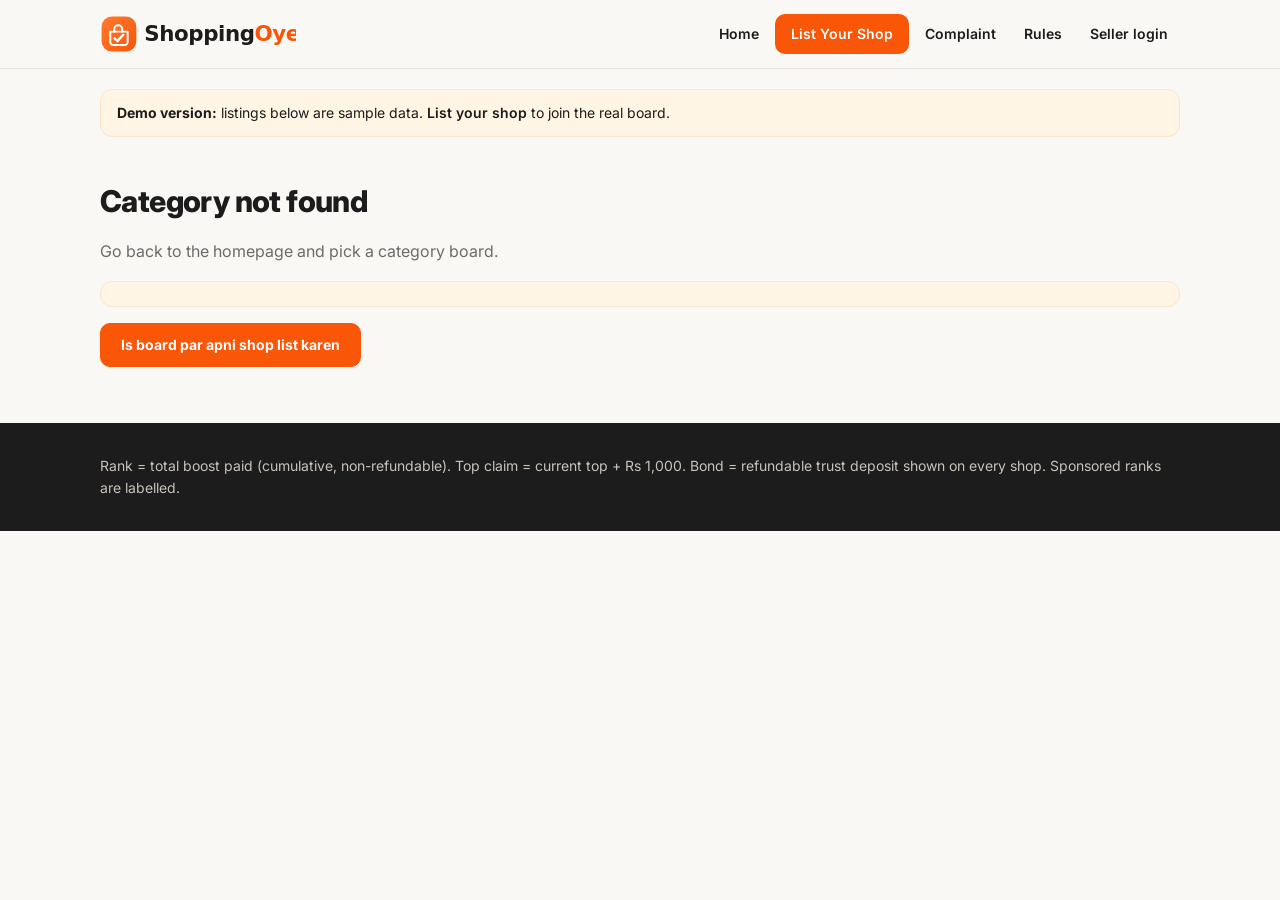
==== commit ea29c94f: "Phase 18: leaderboard claim popup, medal rank colours, homepage preview animation" ====
--- a/board.html
+++ b/board.html
@@ -4,7 +4,7 @@
 <meta charset="utf-8">
 <meta name="viewport" content="width=device-width, initial-scale=1">
 <title>Category Board — ShoppingOye</title>
-<link rel="stylesheet" href="assets/style.css?v=9">
+<link rel="stylesheet" href="assets/style.css?v=10">
 <link rel="icon" type="image/svg+xml" href="assets/logo-mark.svg">
 <link rel="preconnect" href="https://fonts.googleapis.com">
 <link rel="preconnect" href="https://fonts.gstatic.com" crossorigin>
@@ -53,7 +53,7 @@
   <thead><tr><th>Rank</th><th>Shop</th><th class="num">Trust bond</th><th class="num">Total boost paid</th><th class="num">Orders</th><th></th></tr></thead>
   <tbody>${shops.map((s,i) => `
     <tr>
-      <td><span class="ranknum ${i===0?"r1":i===1?"r2":i===2?"r3":""}">#${i+1}</span></td>
+      <td><span class="ranknum ${i===0?"r1":i===1?"r2":i===2?"r3":""}" tabindex="0">#${i+1}<span class="claim-tip">Claim this ranking for ${money(s.boost + 1000)}</span></span></td>
       <td><div class="shopcell"><div class="miniavatar">${s.name.charAt(0).toUpperCase()}</div><div><a href="shop.html?id=${s.id}">${s.name}</a><span>${s.tag} · ${s.city} · ${s.handle}</span></div></div></td>
       <td class="num"><b>${money(s.bond)}</b>${s.bondVerified ? ` <span class="badge">✓ Bond Protected</span>` : ""}</td>
       <td class="num"><b>${money(s.boost)}</b></td>
--- a/assets/style.css
+++ b/assets/style.css
@@ -1,14 +1,19 @@
-/* ShoppingOye — pastel design system v4 (2026-11-06, Manasik screenshot palette: mint, lavender, sky, amber) */
+/* ShoppingOye — Moonwalk design system v5 (2026-11-06, Moonwalk SaaS reference)
+   Warm cream page, charcoal text, ONE orange accent. Inter throughout.
+   Every class name from v4 is kept, so all 8 pages work unchanged. */
 :root{
-  --bg:#F9FAFB; --surface:#ffffff; --surface-2:#F1F5F9;
-  --border:#E2E8F0; --border-strong:#CBD5E1;
-  --text:#101828; --muted:#475467; --muted-2:#98A2B3;
-  --green:#D1FAE5; --green-dark:#A7F3D0; --green-soft:#D1FAE5;
-  --navy:#101828; --gold:#FDE68A; --gold-soft:#FEF9C3; --gold-border:#FDE68A;
-  --mint:#D1FAE5; --lav:#E9D5FF; --sky:#BAE6FD; --amber:#FDE68A;
+  --bg:#FAF8F4; --surface:#ffffff; --surface-2:#F5F1EA;
+  --border:#E8E2D9; --border-strong:#D8D0C2;
+  --text:#1C1C1C; --muted:#6B6B6B; --muted-2:#9A938A;
+  --accent:#F95608; --accent-dark:#D94804; --accent-soft:#FFF5E5; --accent-border:#FDE3C8;
   --wa:#25d366; --danger:#dc2626; --danger-soft:#fef2f2;
-  --shadow:0 1px 2px rgba(16,24,40,.05),0 8px 24px rgba(16,24,40,.06);
+  --shadow:0 1px 2px rgba(28,28,28,.04),0 10px 30px rgba(28,28,28,.06);
   --radius:14px;
+  /* Legacy v4 variable names, aliased to the new palette so any old
+     reference still resolves to a Moonwalk color. */
+  --green:#FFF5E5; --green-dark:#FDE3C8; --green-soft:#FFF5E5;
+  --navy:#1C1C1C; --gold:#FFF5E5; --gold-soft:#FFF5E5; --gold-border:#FDE3C8;
+  --mint:#FFF5E5; --lav:#FFF5E5; --sky:#FFF5E5; --amber:#FFF5E5;
 }
 *{box-sizing:border-box}
 html{scroll-behavior:smooth}
@@ -16,63 +21,84 @@
 a{color:var(--text);font-weight:600;text-decoration:none}
 a:hover{text-decoration:underline}
 .wrap{max-width:1120px;margin:0 auto;padding:0 20px}
-h1{font-size:42px;line-height:1.15;letter-spacing:-.03em;margin:32px 0 14px}
-h2{font-size:26px;letter-spacing:-.02em;margin:36px 0 14px}
-h3{font-size:17px;margin:0 0 4px}
+h1{font-size:56px;line-height:1.08;letter-spacing:-.03em;margin:24px 0 16px;font-weight:800}
+h2{font-size:30px;letter-spacing:-.02em;margin:40px 0 14px;font-weight:800}
+h3{font-size:17px;margin:0 0 4px;font-weight:700}
 p{margin:8px 0}
 
 /* ---- Header ---- */
-header.site{position:sticky;top:0;z-index:50;background:rgba(255,255,255,.92);backdrop-filter:blur(12px);border-bottom:1px solid var(--border)}
-header.site .wrap{display:flex;align-items:center;justify-content:space-between;height:64px}
-.logo{font-size:21px;font-weight:800;letter-spacing:-.02em;color:var(--navy)}
+header.site{position:sticky;top:0;z-index:50;background:rgba(250,248,244,.92);backdrop-filter:blur(12px);border-bottom:1px solid var(--border)}
+header.site .wrap{display:flex;align-items:center;justify-content:space-between;height:68px}
+.logo{font-size:21px;font-weight:800;letter-spacing:-.02em;color:var(--text)}
 .logo:hover{text-decoration:none}
 .logo span{color:var(--text)}
 nav.main{display:flex;gap:4px;align-items:center;flex-wrap:wrap}
 nav.main a{color:var(--text);font-weight:600;font-size:14px;padding:8px 12px;border-radius:9px}
-nav.main a:hover{background:#F1F5F9;text-decoration:none}
-nav.main a.cta{background:var(--green);color:var(--text)}
-nav.main a.cta:hover{background:var(--green-dark)}
+nav.main a:hover{background:#F1EBE1;text-decoration:none}
+nav.main a.cta{background:var(--accent);color:#fff;padding:9px 16px;border-radius:10px}
+nav.main a.cta:hover{background:var(--accent-dark)}
 
 /* ---- Buttons ---- */
-.btn{display:inline-block;background:var(--green);color:var(--text);border:1px solid var(--green);padding:10px 18px;border-radius:10px;font-weight:700;font-size:14px;cursor:pointer;line-height:1.4}
-.btn:hover{background:var(--green-dark);text-decoration:none}
-.btn.gold{background:var(--gold);border-color:var(--gold);color:var(--text)}
-.btn.gold:hover{filter:brightness(1.05)}
+.btn{display:inline-block;background:var(--accent);color:#fff;border:1px solid var(--accent);padding:11px 20px;border-radius:10px;font-weight:700;font-size:14px;cursor:pointer;line-height:1.4}
+.btn:hover{background:var(--accent-dark);border-color:var(--accent-dark);text-decoration:none}
+.btn.gold{background:var(--accent);border-color:var(--accent);color:#fff}
+.btn.gold:hover{background:var(--accent-dark);border-color:var(--accent-dark)}
 .btn.ghost{background:#fff;color:var(--text);border-color:var(--border-strong)}
-.btn.ghost:hover{background:#F1F5F9}
+.btn.ghost:hover{background:#F5F1EA}
 .btn.danger{background:var(--danger-soft);color:var(--danger);border-color:#fecaca}
 .btn.danger:hover{background:#fee2e2}
-.btn.wa{background:var(--wa);border-color:var(--wa)}
+.btn.wa{background:var(--wa);border-color:var(--wa);color:#fff}
 .btn.wa:hover{filter:brightness(1.05)}
 .btn.small{padding:7px 13px;font-size:13px;border-radius:8px}
 .btn:disabled{opacity:.6;cursor:default}
 
-/* ---- Hero / notice / stats ---- */
-.hero{background:var(--sky);border-radius:18px;padding:28px 28px 24px;margin-top:20px}
-.hero p{color:var(--muted);font-size:18px;max-width:680px}
-.hero .btn{margin:8px 8px 0 0}
-.demo{background:var(--gold-soft);border:1px solid var(--gold-border);color:var(--text);padding:12px 16px;border-radius:12px;font-size:14px;margin:20px 0}
+/* ---- Hero (Moonwalk-style, centered) ---- */
+.hero{text-align:center;padding:64px 24px 40px;margin-top:8px}
+.hero h1{max-width:780px;margin-left:auto;margin-right:auto}
+.hero .hero-accent{color:var(--accent)}
+.hero p{color:var(--muted);font-size:18px;max-width:640px;margin-left:auto;margin-right:auto}
+.hero .btn{margin:12px 6px 0}
+.trust-pill{display:inline-block;background:var(--surface);border:1px solid var(--border);border-radius:999px;padding:6px 14px;font-size:13px;font-weight:600;color:var(--muted);box-shadow:var(--shadow)}
+.trust-pill b{color:var(--accent);font-weight:800}
+
+/* ---- Product preview card (browser-chrome dashboard preview) ---- */
+.preview{background:var(--surface);border:1px solid var(--border);border-radius:18px;box-shadow:var(--shadow);margin:32px 0 24px;overflow:hidden}
+.preview-bar{display:flex;align-items:center;gap:8px;padding:12px 16px;border-bottom:1px solid var(--border);background:var(--surface-2)}
+.preview-bar .dot{width:10px;height:10px;border-radius:50%;background:#E3DCCF}
+.preview-bar .dot:first-child{background:var(--accent)}
+.preview-bar span{margin-left:8px;font-size:13px;color:var(--muted);font-weight:600}
+.preview-body{padding:24px}
+.preview-body h3{font-size:18px;margin:4px 0 14px}
+.preview .shoprow{box-shadow:none;margin-bottom:10px}
+.preview .shoprow:last-child{margin-bottom:0}
+
+/* ---- Section headings (centered, Moonwalk-style) ---- */
+.section-head{text-align:center;margin:64px 0 8px}
+.section-sub{text-align:center;color:var(--muted);font-size:17px;max-width:620px;margin:0 auto 32px}
+.peach-panel{background:var(--accent-soft);border:1px solid var(--accent-border);border-radius:18px;padding:36px 32px;margin:56px 0;text-align:center}
+.peach-panel h2{margin-top:0}
+.peach-panel p{color:var(--muted);max-width:640px;margin-left:auto;margin-right:auto}
+
+/* ---- Notice / stats ---- */
+.demo{background:var(--accent-soft);border:1px solid var(--accent-border);color:var(--text);padding:12px 16px;border-radius:12px;font-size:14px;margin:20px 0}
 .counters{display:grid;grid-template-columns:repeat(3,1fr);gap:16px;margin:24px 0}
-.stat{background:var(--surface);border:1px solid var(--border);border-top:3px solid var(--sky);border-radius:var(--radius);padding:20px 22px;box-shadow:var(--shadow)}
-.stat b{display:block;font-size:28px;letter-spacing:-.02em}
+.stat{background:var(--surface);border:1px solid var(--border);border-radius:var(--radius);padding:20px 22px;box-shadow:var(--shadow)}
+.stat b{display:block;font-size:28px;letter-spacing:-.02em;font-weight:800}
 .stat span{color:var(--muted);font-size:14px}
 
-/* ---- Category cards ---- */
+/* ---- Category cards (feature grid) ---- */
 .grid{display:grid;grid-template-columns:repeat(3,1fr);gap:16px}
 .grid .card{display:block;background:var(--surface);border:1px solid var(--border);border-radius:var(--radius);padding:22px;box-shadow:var(--shadow);color:var(--text);position:relative;transition:transform .15s ease,border-color .15s ease,box-shadow .15s ease}
-.grid .card:hover{transform:translateY(-4px);border-color:var(--sky);text-decoration:none}
-.grid .card .icon{width:56px;height:56px;border-radius:14px;display:flex;align-items:center;justify-content:center;font-size:26px;background:var(--mint);color:var(--text);margin-bottom:14px}
-.grid .card:nth-child(4n+2) .icon{background:var(--lav)}
-.grid .card:nth-child(4n+3) .icon{background:var(--sky)}
-.grid .card:nth-child(4n) .icon{background:var(--amber)}
+.grid .card:hover{transform:translateY(-4px);border-color:var(--accent);text-decoration:none;box-shadow:0 2px 4px rgba(28,28,28,.05),0 16px 36px rgba(28,28,28,.09)}
+.grid .card .icon{width:48px;height:48px;border-radius:12px;display:flex;align-items:center;justify-content:center;font-size:24px;background:var(--accent-soft);color:var(--text);margin-bottom:14px}
 .grid .card h3{font-size:17px}
 .grid .card p{color:var(--muted);font-size:14px}
 
 /* ---- Top shops list (homepage) ---- */
 .shoprow{display:flex;gap:16px;background:var(--surface);border:1px solid var(--border);border-radius:var(--radius);padding:18px 20px;margin-bottom:12px;box-shadow:var(--shadow)}
-.shoprow .rank{width:44px;height:44px;min-width:44px;border-radius:50%;background:var(--surface-2);border:1px solid var(--border);display:flex;align-items:center;justify-content:center;font-weight:800;color:var(--navy)}
+.shoprow .rank{width:44px;height:44px;min-width:44px;border-radius:50%;background:var(--surface-2);border:1px solid var(--border);display:flex;align-items:center;justify-content:center;font-weight:800;color:var(--text)}
 .shoprow h3 a{color:var(--text)}
-.shoprow h3 a:hover{color:var(--text)}
+.shoprow h3 a:hover{color:var(--accent)}
 .shoprow p{color:var(--muted);font-size:14px}
 .shoprow .actions{margin-top:10px}
 
@@ -82,32 +108,32 @@
 table.lb th{text-align:left;padding:14px 18px;color:var(--muted);font-size:12px;text-transform:uppercase;letter-spacing:.06em;border-bottom:1px solid var(--border);background:var(--surface-2)}
 table.lb td{padding:16px 18px;border-bottom:1px solid var(--border);vertical-align:middle}
 table.lb tr:last-child td{border-bottom:none}
-table.lb tbody tr:hover{background:#F1F5F9}
+table.lb tbody tr:hover{background:#FBF8F2}
 table.lb td.num,table.lb th.num{text-align:right;font-variant-numeric:tabular-nums}
-.ranknum{display:inline-flex;width:36px;height:36px;border-radius:50%;align-items:center;justify-content:center;font-weight:800;font-size:14px;background:var(--surface-2);border:1px solid var(--border);color:var(--navy)}
-.ranknum.r1{background:#fef3c7;border-color:#fde68a;color:#92400e}
-.ranknum.r2{background:#F1F5F9;border-color:#e2e8f0;color:#475569}
-.ranknum.r3{background:#ffedd5;border-color:#fed7aa;color:#9a3412}
+.ranknum{display:inline-flex;width:36px;height:36px;border-radius:50%;align-items:center;justify-content:center;font-weight:800;font-size:14px;background:var(--surface-2);border:1px solid var(--border);color:var(--text)}
+.ranknum.r1{background:#FDE8D8;border-color:var(--accent);color:#C74307}
+.ranknum.r2{background:#F5F1EA;border-color:#E8E2D9;color:#6B6B6B}
+.ranknum.r3{background:var(--accent-soft);border-color:var(--accent-border);color:#9A3412}
 .shopcell{display:flex;gap:12px;align-items:center}
-.miniavatar{width:44px;height:44px;min-width:44px;border-radius:12px;background:var(--sky);color:var(--text);display:flex;align-items:center;justify-content:center;font-size:20px;font-weight:800}
+.miniavatar{width:44px;height:44px;min-width:44px;border-radius:12px;background:var(--accent-soft);color:var(--accent);display:flex;align-items:center;justify-content:center;font-size:20px;font-weight:800}
 .shopcell a{color:var(--text);font-weight:700;font-size:15px}
-.shopcell a:hover{color:var(--text)}
+.shopcell a:hover{color:var(--accent)}
 .shopcell span{display:block;color:var(--muted);font-size:13px}
 
 /* ---- Badges / climb ---- */
-.badge{display:inline-block;background:var(--green-soft);color:var(--text);border:1px solid #A7F3D0;padding:3px 10px;border-radius:999px;font-size:12px;font-weight:700}
-.badge.goldb{background:var(--gold-soft);color:var(--text);border-color:var(--gold-border)}
-.badge.muted{background:#EFEAE0;color:var(--muted);border-color:var(--border)}
-.climb{background:var(--gold-soft);border:1px solid var(--gold-border);color:var(--text);padding:12px 16px;border-radius:12px;font-size:14px;margin:16px 0}
+.badge{display:inline-block;background:var(--accent-soft);color:var(--text);border:1px solid var(--accent-border);padding:3px 10px;border-radius:999px;font-size:12px;font-weight:700}
+.badge.goldb{background:var(--accent-soft);color:#C74307;border-color:var(--accent-border)}
+.badge.muted{background:#F5F1EA;color:var(--muted);border-color:var(--border)}
+.climb{background:var(--accent-soft);border:1px solid var(--accent-border);color:var(--text);padding:12px 16px;border-radius:12px;font-size:14px;margin:16px 0}
 
 /* ---- Shop page ---- */
 .shop-hero{display:flex;gap:20px;background:var(--surface);border:1px solid var(--border);border-radius:var(--radius);padding:26px;box-shadow:var(--shadow);margin-top:20px;align-items:flex-start}
-.avatar{width:76px;height:76px;min-width:76px;border-radius:18px;background:var(--sky);color:var(--text);display:flex;align-items:center;justify-content:center;font-size:34px;font-weight:800}
+.avatar{width:76px;height:76px;min-width:76px;border-radius:18px;background:var(--accent-soft);color:var(--accent);display:flex;align-items:center;justify-content:center;font-size:34px;font-weight:800}
 .shop-hero h2{margin:0 0 6px}
 .shop-hero p{color:var(--muted);font-size:14px}
 .pcard{background:var(--surface);border:1px solid var(--border);border-radius:var(--radius);overflow:hidden;box-shadow:var(--shadow);padding-bottom:18px;transition:transform .15s ease}
 .pcard:hover{transform:translateY(-3px)}
-.pimg{height:170px;background:linear-gradient(135deg,#F9FAFB,#BAE6FD);display:flex;align-items:center;justify-content:center;font-size:40px;overflow:hidden}
+.pimg{height:170px;background:linear-gradient(135deg,#FAF8F4,#FFF5E5);display:flex;align-items:center;justify-content:center;font-size:40px;overflow:hidden}
 .pimg img{width:100%;height:100%;object-fit:cover}
 .pcard h3,.pcard p,.pcard .price,.pcard .actions{padding-left:16px;padding-right:16px}
 .pcard h3{margin-top:14px}
@@ -122,7 +148,7 @@
 /* ---- Steps ---- */
 .steps{display:grid;grid-template-columns:repeat(3,1fr);gap:16px}
 .step{background:var(--surface);border:1px solid var(--border);border-radius:var(--radius);padding:22px;box-shadow:var(--shadow)}
-.step>b{display:inline-flex;width:32px;height:32px;border-radius:50%;background:var(--green-soft);color:var(--text);align-items:center;justify-content:center;font-weight:800;margin-bottom:10px}
+.step>b{display:inline-flex;width:32px;height:32px;border-radius:50%;background:var(--accent);color:#fff;align-items:center;justify-content:center;font-weight:800;margin-bottom:10px}
 .step p{color:var(--muted);font-size:14px}
 
 /* ---- Forms ---- */
@@ -130,10 +156,10 @@
 label{display:block;font-weight:600;font-size:14px;margin:16px 0 6px}
 label:first-child{margin-top:0}
 input,select,textarea{width:100%;padding:11px 13px;border:1px solid var(--border-strong);border-radius:10px;font-size:15px;font-family:inherit;background:#fff;color:var(--text)}
-input:focus,select:focus,textarea:focus{outline:none;border-color:var(--sky);box-shadow:0 0 0 3px var(--green-soft)}
+input:focus,select:focus,textarea:focus{outline:none;border-color:var(--accent);box-shadow:0 0 0 3px var(--accent-soft)}
 textarea{min-height:90px;resize:vertical}
 .searchbox{margin:4px 0 18px;background:var(--surface)}
-.success{display:none;background:var(--green-soft);border:1px solid #A7F3D0;color:var(--text);padding:16px 18px;border-radius:12px;margin-top:18px}
+.success{display:none;background:var(--accent-soft);border:1px solid var(--accent-border);color:var(--text);padding:16px 18px;border-radius:12px;margin-top:18px}
 .success[style*="block"]{display:block}
 
 /* ---- Rules table ---- */
@@ -143,17 +169,20 @@
 table.rules th{background:var(--surface-2);color:var(--muted);font-size:13px}
 
 /* ---- Footer ---- */
-footer.site{background:var(--navy);color:#D0D5DD;margin-top:48px;padding:28px 0;font-size:14px}
+footer.site{background:var(--text);color:#C9C2B8;margin-top:56px;padding:32px 0;font-size:14px}
 footer.site .wrap{max-width:1120px}
+footer.site a{color:#fff}
 
 /* ---- Responsive ---- */
 @media (max-width:820px){
   .grid{grid-template-columns:repeat(2,1fr)}
   .steps{grid-template-columns:1fr}
   .counters{grid-template-columns:1fr 1fr}
-  h1{font-size:32px}
+  h1{font-size:36px}
+  .hero{padding:48px 16px 32px}
   header.site .wrap{height:auto;padding-top:12px;padding-bottom:12px;flex-wrap:wrap;gap:8px}
   .shop-hero{flex-direction:column}
+  .preview-body{padding:16px}
 }
 @media (max-width:560px){
   .grid{grid-template-columns:1fr}
@@ -161,6 +190,8 @@
   .shoprow{flex-direction:column}
   .shoprow .rank{align-self:flex-start}
   nav.main a{padding:7px 9px;font-size:13px}
+  h1{font-size:30px}
+  h2{font-size:24px}
 }
 @media (prefers-reduced-motion:reduce){
   *{scroll-behavior:auto!important}
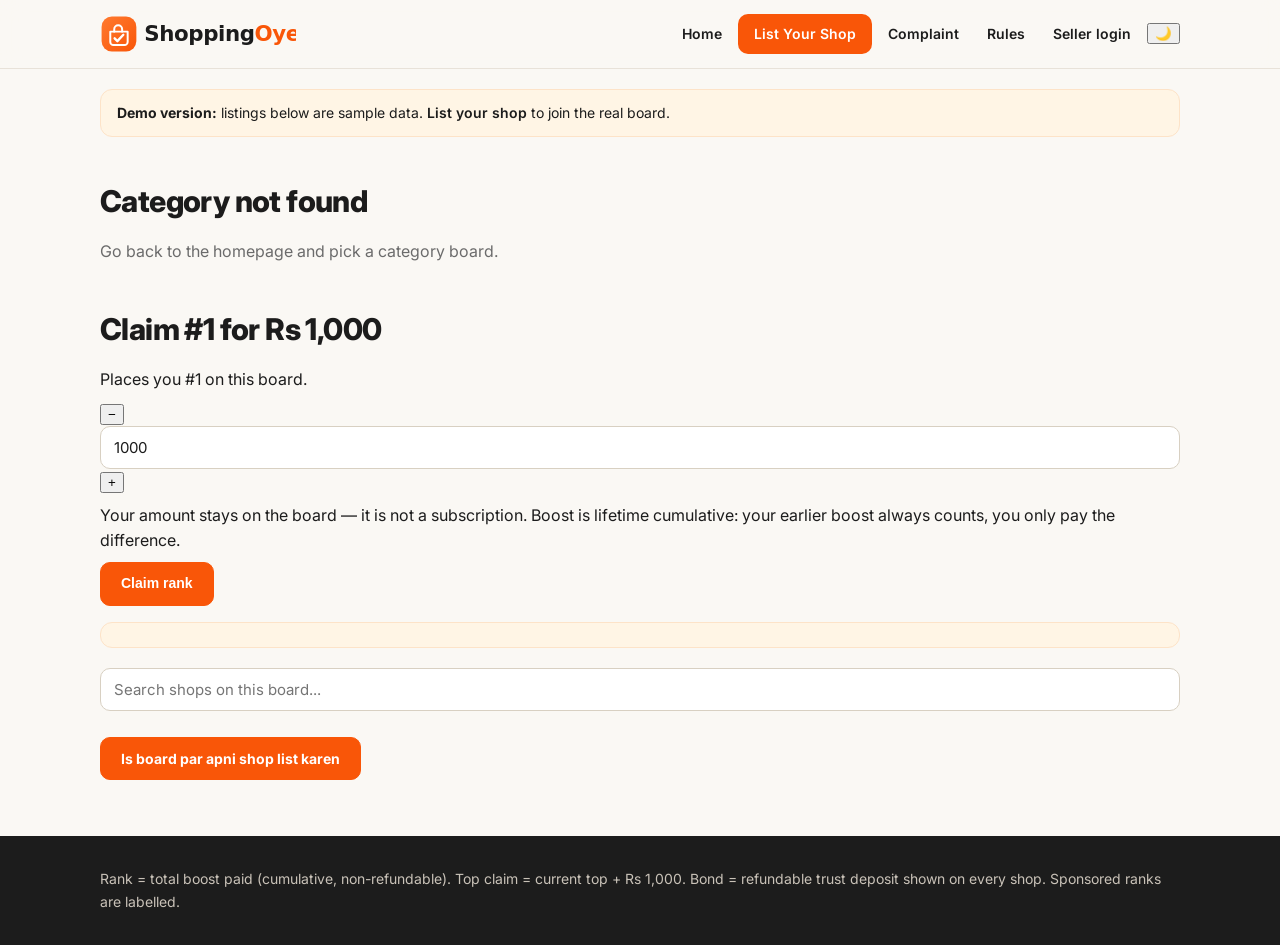
==== commit 2a2c7710: "Phase 19: outbid-style board features (claim calculator, row claim pill, pagination, shop detail upg" ====
--- a/board.html
+++ b/board.html
@@ -4,11 +4,26 @@
 <meta charset="utf-8">
 <meta name="viewport" content="width=device-width, initial-scale=1">
 <title>Category Board — ShoppingOye</title>
-<link rel="stylesheet" href="assets/style.css?v=10">
+<link rel="stylesheet" href="assets/style.css?v=11">
 <link rel="icon" type="image/svg+xml" href="assets/logo-mark.svg">
 <link rel="preconnect" href="https://fonts.googleapis.com">
 <link rel="preconnect" href="https://fonts.gstatic.com" crossorigin>
 <link href="https://fonts.googleapis.com/css2?family=Inter:wght@400;500;600;700;800&display=swap" rel="stylesheet">
+<script>
+try{var t=localStorage.getItem("so-theme");if(t==="dark")document.documentElement.setAttribute("data-theme","dark");}catch(e){}
+document.addEventListener("DOMContentLoaded",function(){
+  var b=document.getElementById("theme-toggle");
+  if(!b)return;
+  var sync=function(){var d=document.documentElement.getAttribute("data-theme")==="dark";b.textContent=d?"☀️":"🌙";b.setAttribute("aria-label",d?"Switch to light mode":"Switch to dark mode");b.title=b.getAttribute("aria-label");};
+  sync();
+  b.addEventListener("click",function(){
+    var d=document.documentElement.getAttribute("data-theme")==="dark";
+    if(d){document.documentElement.removeAttribute("data-theme");try{localStorage.setItem("so-theme","light");}catch(e){}}
+    else{document.documentElement.setAttribute("data-theme","dark");try{localStorage.setItem("so-theme","dark");}catch(e){}}
+    sync();
+  });
+});
+</script>
 </head>
 <body>
 <header class="site"><div class="wrap">
@@ -19,50 +34,209 @@
     <a href="dispute.html">Complaint</a>
     <a href="rules.html">Rules</a>
     <a href="dashboard.html">Seller login</a>
+    <button class="theme-toggle" id="theme-toggle" type="button" aria-label="Switch to dark mode" title="Switch to dark mode">🌙</button>
   </nav>
 </div></header>
 <div class="wrap">
   <div class="demo"><b>Demo version:</b> listings below are sample data. <a href="submit.html">List your shop</a> to join the real board.</div>
   <h2 id="board-title">Board</h2>
   <p id="board-sub" style="color:var(--muted)"></p>
+
+  <div class="claim-box" id="claim-box">
+    <h2>Claim <span id="claim-rank">#1</span> for <span class="claim-amount-text" id="claim-price">Rs 1,000</span></h2>
+    <p class="claim-places" id="claim-places">Places you #1 on this board.</p>
+    <div class="claim-controls">
+      <button type="button" id="claim-minus" aria-label="Decrease amount by Rs 1,000">−</button>
+      <input id="claim-amount" type="number" min="1000" step="1000" value="1000" aria-label="Amount in rupees">
+      <button type="button" id="claim-plus" aria-label="Increase amount by Rs 1,000">+</button>
+    </div>
+    <p class="claim-note">Your amount stays on the board — it is not a subscription. Boost is lifetime cumulative: your earlier boost always counts, you only pay the difference.</p>
+    <button class="btn" id="claim-open" type="button">Claim rank</button>
+  </div>
+
   <div class="climb" id="board-climb"></div>
+  <input id="board-search" class="searchbox" placeholder="Search shops on this board...">
   <div id="board-list"></div>
+  <div class="pager" id="board-pager"></div>
   <p><a class="btn" href="submit.html">Is board par apni shop list karen</a></p>
+</div>
+<div class="modal-backdrop" id="claim-modal" hidden>
+  <div class="modal" role="dialog" aria-modal="true" aria-labelledby="claim-modal-title">
+    <button class="modal-x" id="claim-close" type="button" aria-label="Close">×</button>
+    <h3 id="claim-modal-title">Confirm this rank</h3>
+    <p>Check the rank and price, then agree to the rules to continue. A listing at that rank on the public board. It goes live when the boost is confirmed. Someone else can claim a higher rank.</p>
+    <p><b>Rank <span id="modal-rank">#1</span></b> · <span id="modal-cat"></span><br>Price <b id="modal-price">Rs 1,000</b> — Due now</p>
+    <label class="modal-check"><input type="checkbox" id="modal-agree"> I have read and agree to the <a href="rules.html">rules</a> of ShoppingOye.</label>
+    <div class="modal-actions">
+      <button class="btn ghost" id="claim-cancel" type="button">Cancel</button>
+      <button class="btn" id="claim-continue" type="button" disabled>Continue</button>
+    </div>
+    <p class="modal-note">Boost is arranged with the admin on WhatsApp. New shop? <a href="submit.html">List your shop</a> first, then top up the boost from your seller dashboard.</p>
+  </div>
 </div>
 <footer class="site"><div class="wrap">
   Rank = total boost paid (cumulative, non-refundable). Top claim = current top + Rs 1,000. Bond = refundable trust deposit shown on every shop. Sponsored ranks are labelled.
 </div></footer>
 <script src="assets/supabase.js"></script>
-<script src="assets/data.js"></script>
+<script src="assets/data.js?v=3"></script>
 <script>
-function render(){
-const slug = param("cat");
-const cat = catBySlug(slug);
-if(!cat){
-  document.getElementById("board-title").textContent = "Category not found";
-  document.getElementById("board-sub").textContent = "Go back to the homepage and pick a category board.";
-} else {
-  document.title = cat.name + " — ShoppingOye";
-  document.getElementById("board-title").textContent = cat.icon + " " + cat.name;
-  document.getElementById("board-sub").textContent = "Subcategories: " + cat.subs.join(" · ");
-  const shops = rankedShops(slug);
-  const top = shops[0];
-  document.getElementById("board-climb").textContent = top ? `🏆 Claim the top position in the leaderboard for ${money(top.boost + 1000)}. Pehli dafa top lene wale ko poori raqam deni hogi. Jis shop ne pehle boost diya hua hai, us ki pehli raqam count hogi, sirf farq dena hoga.` : "Is board par pehli shop bano!";
-  document.getElementById("board-list").innerHTML = shops.length ? `
+const PAGE_SIZE = 10;
+let boardShops = [];
+let boardCat = null;
+let boardPage = 1;
+let boardQuery = "";
+let claimTouched = false;
+
+const amountInput = document.getElementById("claim-amount");
+
+function claimDefault(){ const top = boardShops[0]; return top ? top.boost + 1000 : 1000; }
+function claimAmount(){
+  const v = parseInt(amountInput.value, 10);
+  return (isNaN(v) || v < 1000) ? 1000 : v;
+}
+function updateClaim(){
+  const amt = claimAmount();
+  const rank = rankForAmount(boardShops, amt);
+  document.getElementById("claim-rank").textContent = "#" + rank;
+  document.getElementById("claim-price").textContent = money(amt);
+  document.getElementById("claim-places").textContent = "Places you #" + rank + " on this board.";
+}
+function setClaimAmount(amt){
+  amountInput.value = amt;
+  claimTouched = true;
+  updateClaim();
+}
+amountInput.addEventListener("input", function(){ claimTouched = true; updateClaim(); });
+amountInput.addEventListener("change", function(){ amountInput.value = claimAmount(); updateClaim(); });
+document.getElementById("claim-minus").addEventListener("click", function(){ setClaimAmount(Math.max(1000, claimAmount() - 1000)); });
+document.getElementById("claim-plus").addEventListener("click", function(){ setClaimAmount(claimAmount() + 1000); });
+
+/* Claim modal */
+const modal = document.getElementById("claim-modal");
+const agreeBox = document.getElementById("modal-agree");
+const continueBtn = document.getElementById("claim-continue");
+function openModal(){
+  const amt = claimAmount();
+  document.getElementById("modal-rank").textContent = "#" + rankForAmount(boardShops, amt);
+  document.getElementById("modal-cat").textContent = boardCat ? boardCat.name : "";
+  document.getElementById("modal-price").textContent = money(amt);
+  agreeBox.checked = false;
+  continueBtn.disabled = true;
+  modal.hidden = false;
+}
+function closeModal(){ modal.hidden = true; }
+document.getElementById("claim-open").addEventListener("click", openModal);
+document.getElementById("claim-close").addEventListener("click", closeModal);
+document.getElementById("claim-cancel").addEventListener("click", closeModal);
+modal.addEventListener("click", function(e){ if(e.target === modal) closeModal(); });
+document.addEventListener("keydown", function(e){ if(e.key === "Escape" && !modal.hidden) closeModal(); });
+agreeBox.addEventListener("change", function(){ continueBtn.disabled = !agreeBox.checked; });
+continueBtn.addEventListener("click", function(){ location.href = "dashboard.html"; });
+
+/* Board search */
+document.getElementById("board-search").addEventListener("input", function(e){
+  boardQuery = e.target.value.toLowerCase().trim();
+  boardPage = 1;
+  renderTable();
+});
+
+/* Row claim-pill clicks (event delegation: rows re-render on page/search). */
+document.getElementById("board-list").addEventListener("click", function(e){
+  const pill = e.target.closest(".claim-tip");
+  if(!pill) return;
+  setClaimAmount(parseInt(pill.getAttribute("data-claim"), 10));
+  document.getElementById("claim-box").scrollIntoView({behavior:"smooth", block:"center"});
+  amountInput.focus();
+});
+
+function filteredShops(){
+  if(!boardQuery) return boardShops;
+  return boardShops.filter(s => [s.name, s.tag, s.city, s.handle, s.desc].filter(x => x).join(" ").toLowerCase().includes(boardQuery));
+}
+function renderTable(){
+  const list = filteredShops();
+  const pages = Math.max(1, Math.ceil(list.length / PAGE_SIZE));
+  if(boardPage > pages) boardPage = pages;
+  const start = (boardPage - 1) * PAGE_SIZE;
+  const slice = list.slice(start, start + PAGE_SIZE);
+  const total = list.length;
+  document.getElementById("board-list").innerHTML = slice.length ? `
   <div class="tablewrap"><table class="lb">
   <thead><tr><th>Rank</th><th>Shop</th><th class="num">Trust bond</th><th class="num">Total boost paid</th><th class="num">Orders</th><th></th></tr></thead>
-  <tbody>${shops.map((s,i) => `
-    <tr>
-      <td><span class="ranknum ${i===0?"r1":i===1?"r2":i===2?"r3":""}" tabindex="0">#${i+1}<span class="claim-tip">Claim this ranking for ${money(s.boost + 1000)}</span></span></td>
-      <td><div class="shopcell"><div class="miniavatar">${s.name.charAt(0).toUpperCase()}</div><div><a href="shop.html?id=${s.id}">${s.name}</a><span>${s.tag} · ${s.city} · ${s.handle}</span></div></div></td>
+  <tbody>${slice.map((s) => {
+    const boardRank = boardShops.indexOf(s) + 1;
+    const price = claimPrice(s);
+    let row = `
+    <tr id="shop-${s.id}"${boardRank <= 3 ? ` class="top3"` : ""}>
+      <td><span class="ranknum ${boardRank===1?"r1":boardRank===2?"r2":boardRank===3?"r3":""}" tabindex="0">#${boardRank}<button type="button" class="claim-tip" data-claim="${price}">Claim this ranking for ${money(price)}</button></span></td>
+      <td><div class="shopcell"><div class="miniavatar">${s.name.charAt(0).toUpperCase()}</div><div><a href="shop.html?id=${s.id}">${s.name}</a><span>${s.tag} · ${s.city} · ${s.handle}</span>${s.desc ? `<span class="desc">${s.desc}</span>` : ""}</div></div></td>
       <td class="num"><b>${money(s.bond)}</b>${s.bondVerified ? ` <span class="badge">✓ Bond Protected</span>` : ""}</td>
       <td class="num"><b>${money(s.boost)}</b></td>
       <td class="num">${s.orders}</td>
       <td><a class="btn small" href="shop.html?id=${s.id}">View shop</a></td>
-    </tr>`).join("")}</tbody>
+    </tr>`;
+    if((boardRank === 10 || boardRank === 20) && total > boardRank){
+      row += `<tr class="lb-div"><td colspan="6">Top ${boardRank}</td></tr>`;
+    }
+    return row;
+  }).join("")}</tbody>
   </table></div>`
-    : "<p>No shops on this board yet. Be the first — <a href='submit.html'>list your shop</a>.</p>";
-}
+    : "<p>No shops match this search.</p>";
+  /* Pagination */
+  const pager = document.getElementById("board-pager");
+  let nums = [];
+  for(let p = 1; p <= pages; p++){
+    if(pages <= 7 || p === 1 || p === pages || Math.abs(p - boardPage) <= 1){ nums.push(p); }
+    else if(nums[nums.length - 1] !== "…"){ nums.push("…"); }
+  }
+  pager.innerHTML = (pages > 1 ? `<button type="button" id="pg-prev"${boardPage === 1 ? " disabled" : ""}>‹ Prev</button>` : "")
+    + nums.map(p => p === "…" ? `<button type="button" disabled>…</button>` : `<button type="button" data-page="${p}"${p === boardPage ? ` class="active"` : ""}>${p}</button>`).join("")
+    + (pages > 1 ? `<button type="button" id="pg-next"${boardPage === pages ? " disabled" : ""}>Next ›</button>` : "")
+    + `<span class="info">${total ? (start + 1) + "–" + Math.min(start + PAGE_SIZE, total) + " of " + total + " shops" : "0 shops on this board"}</span>`;
+  const prev = document.getElementById("pg-prev");
+  if(prev) prev.addEventListener("click", function(){ boardPage--; renderTable(); });
+  const next = document.getElementById("pg-next");
+  if(next) next.addEventListener("click", function(){ boardPage++; renderTable(); });
+  pager.querySelectorAll("[data-page]").forEach(b => b.addEventListener("click", function(){
+    boardPage = parseInt(b.getAttribute("data-page"), 10); renderTable();
+  }));
+}
+
+function render(){
+  const slug = param("cat");
+  boardCat = catBySlug(slug);
+  if(!boardCat){
+    document.getElementById("board-title").textContent = "Category not found";
+    document.getElementById("board-sub").textContent = "Go back to the homepage and pick a category board.";
+    document.getElementById("board-list").innerHTML = "";
+    document.getElementById("board-pager").innerHTML = "";
+  } else {
+    document.title = boardCat.name + " — ShoppingOye";
+    document.getElementById("board-title").textContent = boardCat.icon + " " + boardCat.name;
+    document.getElementById("board-sub").textContent = "Subcategories: " + boardCat.subs.join(" · ");
+    boardShops = rankedShops(slug);
+    const top = boardShops[0];
+    document.getElementById("board-climb").textContent = top ? `🏆 Claim the top position in the leaderboard for ${money(top.boost + 1000)}. Pehli dafa top lene wale ko poori raqam deni hogi. Jis shop ne pehle boost diya hua hai, us ki pehli raqam count hogi, sirf farq dena hoga.` : "Is board par pehli shop bano!";
+    if(!claimTouched){
+      const preset = param("claim");
+      const presetAmt = preset ? parseInt(preset, 10) : NaN;
+      amountInput.value = (!isNaN(presetAmt) && presetAmt >= 1000) ? presetAmt : claimDefault();
+      if(!isNaN(presetAmt) && presetAmt >= 1000) claimTouched = true;
+    }
+    updateClaim();
+    /* Jump to a shop row from a shop-page anchor link. */
+    const hash = location.hash || "";
+    if(hash.indexOf("#shop-") === 0){
+      const targetId = hash.slice(6);
+      const idx = boardShops.findIndex(s => s.id === targetId);
+      if(idx >= 0) boardPage = Math.floor(idx / PAGE_SIZE) + 1;
+    }
+    renderTable();
+    if(hash.indexOf("#shop-") === 0){
+      const row = document.getElementById("shop-" + hash.slice(6));
+      if(row){ row.scrollIntoView({block:"center"}); row.classList.add("flash"); }
+    }
+  }
 }
 render();
 loadLiveShops().then(render);
--- a/assets/style.css
+++ b/assets/style.css
@@ -72,6 +72,17 @@
 .preview .shoprow{box-shadow:none;margin-bottom:10px}
 .preview .shoprow:last-child{margin-bottom:0}
 
+/* ---- Smooth reveal for the homepage live-board preview (second section) ---- */
+.preview.reveal{opacity:0;transform:translateY(26px);transition:opacity .7s ease,transform .7s cubic-bezier(.22,.61,.36,1)}
+.preview.reveal.in{opacity:1;transform:none}
+.preview.reveal .shoprow{opacity:0;transform:translateY(12px);transition:opacity .5s ease,transform .5s ease}
+.preview.reveal.in .shoprow{opacity:1;transform:none}
+.preview.reveal.in #top-shops .shoprow:nth-child(1){transition-delay:.08s}
+.preview.reveal.in #top-shops .shoprow:nth-child(2){transition-delay:.16s}
+.preview.reveal.in #top-shops .shoprow:nth-child(3){transition-delay:.24s}
+.preview.reveal.in #top-shops .shoprow:nth-child(4){transition-delay:.32s}
+.preview.reveal.in #top-shops .shoprow:nth-child(5){transition-delay:.4s}
+
 /* ---- Section headings (centered, Moonwalk-style) ---- */
 .section-head{text-align:center;margin:64px 0 8px}
 .section-sub{text-align:center;color:var(--muted);font-size:17px;max-width:620px;margin:0 auto 32px}
@@ -96,7 +107,7 @@
 
 /* ---- Top shops list (homepage) ---- */
 .shoprow{display:flex;gap:16px;background:var(--surface);border:1px solid var(--border);border-radius:var(--radius);padding:18px 20px;margin-bottom:12px;box-shadow:var(--shadow)}
-.shoprow .rank{width:44px;height:44px;min-width:44px;border-radius:50%;background:var(--surface-2);border:1px solid var(--border);display:flex;align-items:center;justify-content:center;font-weight:800;color:var(--text)}
+.shoprow .rank{width:44px;height:44px;min-width:44px;border-radius:50%;background:var(--surface-2);border:1px solid var(--border);display:flex;align-items:center;justify-content:center;font-weight:800;color:var(--text);position:relative;cursor:default}
 .shoprow h3 a{color:var(--text)}
 .shoprow h3 a:hover{color:var(--accent)}
 .shoprow p{color:var(--muted);font-size:14px}
@@ -110,10 +121,17 @@
 table.lb tr:last-child td{border-bottom:none}
 table.lb tbody tr:hover{background:#FBF8F2}
 table.lb td.num,table.lb th.num{text-align:right;font-variant-numeric:tabular-nums}
-.ranknum{display:inline-flex;width:36px;height:36px;border-radius:50%;align-items:center;justify-content:center;font-weight:800;font-size:14px;background:var(--surface-2);border:1px solid var(--border);color:var(--text)}
-.ranknum.r1{background:#FDE8D8;border-color:var(--accent);color:#C74307}
-.ranknum.r2{background:#F5F1EA;border-color:#E8E2D9;color:#6B6B6B}
-.ranknum.r3{background:var(--accent-soft);border-color:var(--accent-border);color:#9A3412}
+.ranknum{display:inline-flex;width:36px;height:36px;border-radius:50%;align-items:center;justify-content:center;font-weight:800;font-size:14px;background:var(--surface-2);border:1px solid var(--border);color:var(--text);position:relative;cursor:default}
+/* Top-3 rank numbers, each its own medal colour: gold / silver / bronze. */
+.ranknum.r1,.shoprow .rank.r1{background:#FEF3C7;border-color:#D4AF37;color:#92600A}
+.ranknum.r2,.shoprow .rank.r2{background:#F1F5F9;border-color:#94A3B8;color:#475569}
+.ranknum.r3,.shoprow .rank.r3{background:#FDEAD7;border-color:#CD7F32;color:#8C4A12}
+
+/* ---- Claim tooltip: hover (or tap / keyboard focus) a rank number to see its claim price ---- */
+.claim-tip{position:absolute;left:calc(100% + 10px);top:50%;transform:translateY(-50%) translateX(6px);background:#1C1C1C;color:#fff;font-size:12px;font-weight:600;line-height:1.35;padding:8px 12px;border-radius:9px;white-space:nowrap;opacity:0;pointer-events:none;transition:opacity .18s ease,transform .18s ease;z-index:30;box-shadow:0 10px 24px rgba(28,28,28,.22)}
+.claim-tip::after{content:"";position:absolute;right:100%;top:50%;transform:translateY(-50%);border:6px solid transparent;border-right-color:#1C1C1C}
+.ranknum:hover .claim-tip,.ranknum:focus .claim-tip,.ranknum:focus-visible .claim-tip,.shoprow .rank:hover .claim-tip,.shoprow .rank:focus .claim-tip,.shoprow .rank:focus-visible .claim-tip{opacity:1;transform:translateY(-50%) translateX(0)}
+.ranknum:focus,.shoprow .rank:focus{outline:none}
 .shopcell{display:flex;gap:12px;align-items:center}
 .miniavatar{width:44px;height:44px;min-width:44px;border-radius:12px;background:var(--accent-soft);color:var(--accent);display:flex;align-items:center;justify-content:center;font-size:20px;font-weight:800}
 .shopcell a{color:var(--text);font-weight:700;font-size:15px}
@@ -196,6 +214,9 @@
 @media (prefers-reduced-motion:reduce){
   *{scroll-behavior:auto!important}
   .grid .card,.pcard{transition:none}
+  .preview.reveal,.preview.reveal .shoprow,.claim-tip{transition:none}
+  .preview.reveal{opacity:1;transform:none}
+  .preview.reveal .shoprow{opacity:1;transform:none}
 }
 
 /* ---- Logo ---- */
